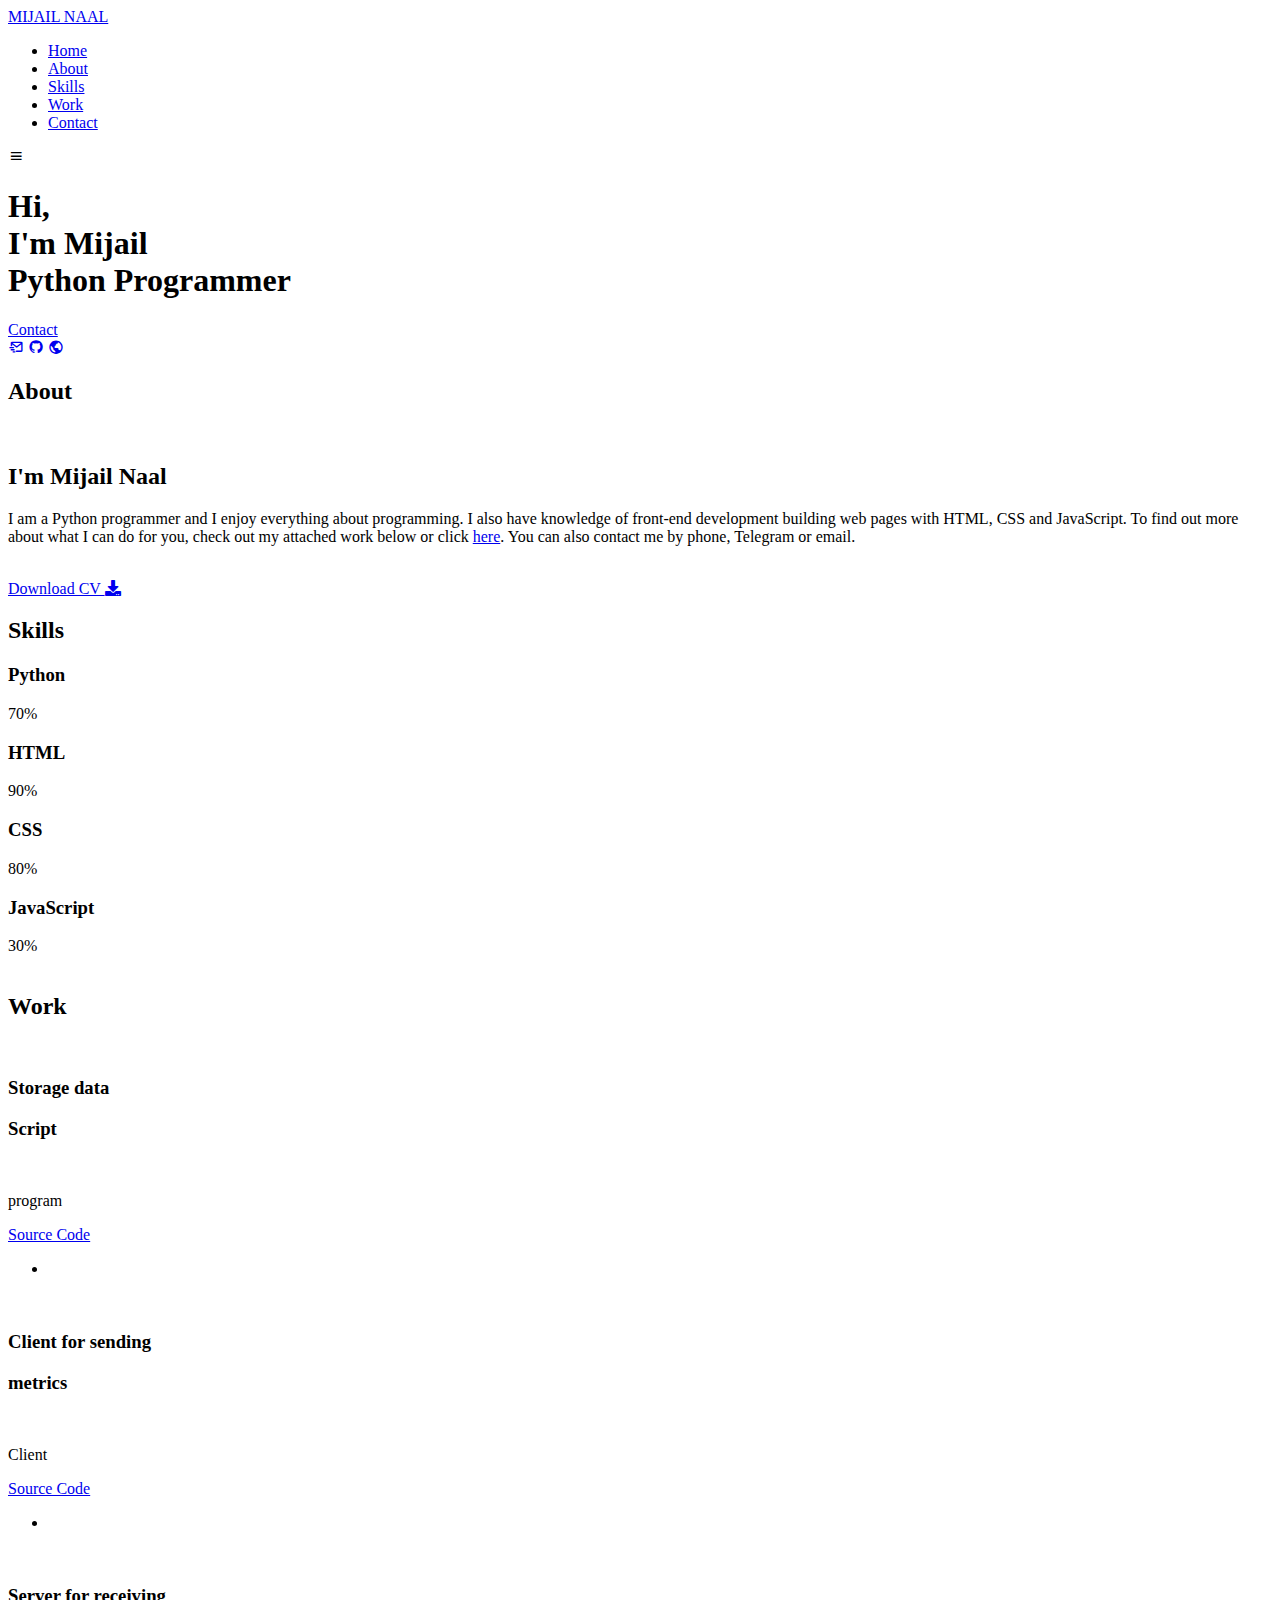
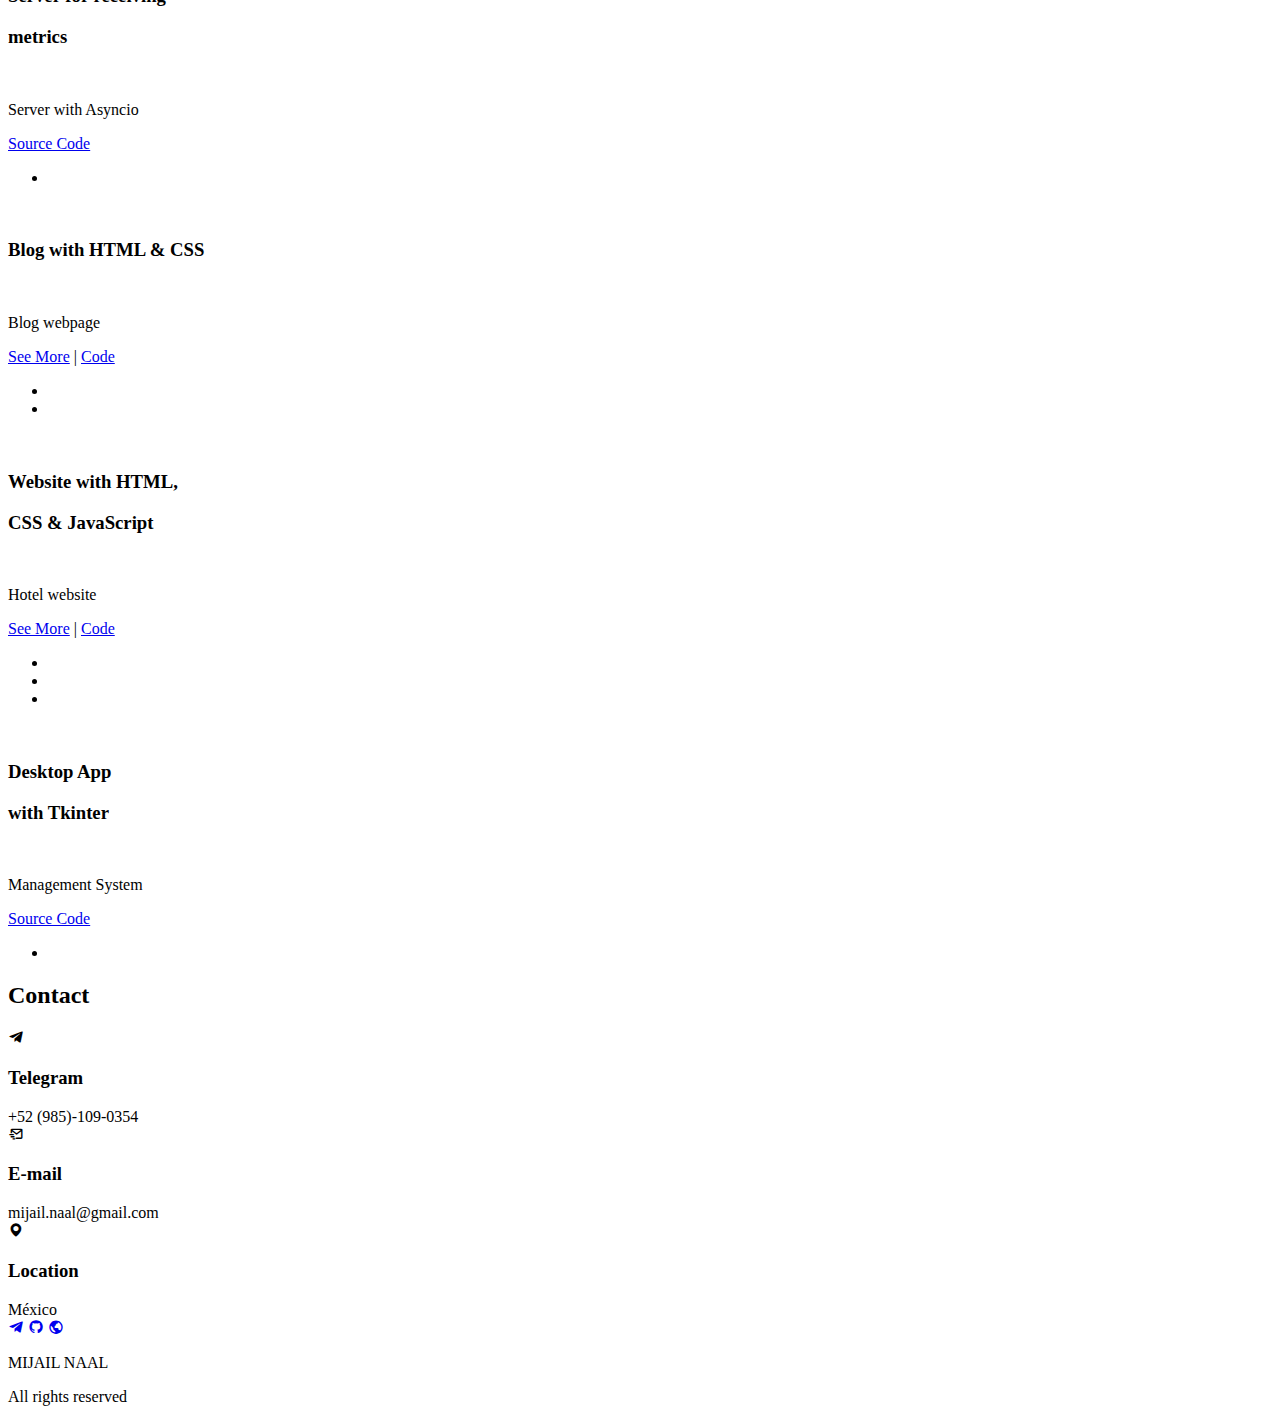
==== index.html @ da29bbe8 "Add files via upload" ====
<!DOCTYPE html>
<html lang="en">

<head>
    <meta charset="UTF-8">
    <meta http-equiv="X-UA-Compatible" content="IE=edge">
    <meta name="viewport" content="width=device-width, initial-scale=1.0">

    <link rel="stylesheet" href="assets/css/styles.css">

    <!-- =====BOX ICONS===== -->
    <link href='https://cdn.jsdelivr.net/npm/boxicons@2.0.5/css/boxicons.min.css' rel='stylesheet'>
    <link rel="stylesheet" href="https://cdnjs.cloudflare.com/ajax/libs/font-awesome/5.15.4/css/all.min.css">

    <title>Portfolio MIJAIL NAAL</title>
</head>

<body>
    <!--===== HEADER =====-->
    <header class="l-header">
        <nav class="nav bd-grid">
            <div>
                <a href="#" class="nav__logo">MIJAIL NAAL</a>
            </div>
            <div class="nav__menu" id="nav-menu">
                <ul class="nav__list">
                    <li class="nav__item"><a href="#home" class="nav__link active-link">Home</a></li>
                    <li class="nav__item"><a href="#about" class="nav__link">About</a></li>
                    <li class="nav__item"><a href="#skills" class="nav__link">Skills</a></li>
                    <li class="nav__item"><a href="#work" class="nav__link">Work</a></li>
                    <li class="nav__item"><a href="#contact" class="nav__link">Contact</a></li>
                </ul>
            </div>
            <div class="nav__toggle" id="nav-toggle">
                <i class='bx bx-menu'></i>
            </div>
        </nav>
    </header>

    <main class="l-main">
        <!--===== HOME =====-->
        <div class="home__background">
            <section class="home bd-grid" id="home">
                <div class="home__data">
                    <h1 class="home__title">Hi,<br>I'm <span class="home__title-color">Mijail</span><br> Python
                        Programmer
                    </h1>
                    <a href="#contact" class="button button__transition">Contact</a>
                </div>
                <div class="home__social">
                    <a href="#contact" class="home__social-icon"><i class='bx bx-mail-send'></i></a>
                    <a href="https://github.com/MIJAIL-NAAL" target="_blank" class="home__social-icon"><i
                            class='bx bxl-github'></i></a>
                    <a href="es.html" class="home__social-icon" title="Español"><i class="bx bx-world"></i></a>
                </div>
            </section>
        </div>

        <!--===== ABOUT =====-->
        <section class="about section " id="about">
            <h2 class="section-title">About</h2>
            <div class="about__container bd-grid">
                <div class="about__img">
                    <img src="assets/img/about.jpg" alt="">
                </div>
                <div>
                    <h2 class="about__subtitle">I'm Mijail Naal</h2>
                    <p class="about__text">I am a Python programmer and I enjoy everything about programming. I also have
                        knowledge of front-end development building web pages with HTML, CSS and JavaScript. To find out
                        more about what I can do for you, check out my attached work below or click <a href="#work">here</a>. 
                        You can also contact me by phone, Telegram or email.
                    </p>
                    <br>
                    <div>
                        <a download="" href="assets/cv/cv-eng.pdf" target="_blank" class="button">
                            Download CV <i class="fas fa-download button__icon"></i>
                        </a>
                    </div>
                </div>
            </div>
        </section>

        <!--===== SKILLS =====-->
        <section class="skills section" id="skills">
            <h2 class="section-title">Skills</h2>
            <div class="skills__container bd-grid">
                <div>
                    <div class="skills__data">
                        <div class="skills__names">
                            <h3 class="skills__name">Python</h3>
                            <span class="skills__number">70%</span>
                        </div>
                        <div class="skills__bar">
                            <span class="skills__percentage skills__python"></span>
                        </div>
                    </div>
                    <div class="skills__data">
                        <div class="skills__names">
                            <h3 class="skills__name">HTML</h3>
                            <span class="skills__number">90%</span>
                        </div>
                        <div class="skills__bar">
                            <span class="skills__percentage skills__html"></span>
                        </div>
                    </div>
                    <div class="skills__data">
                        <div class="skills__names">
                            <h3 class="skills__name">CSS</h3>
                            <span class="skills__number">80%</span>
                        </div>
                        <div class="skills__bar">
                            <span class="skills__percentage skills__css"></span>
                        </div>
                    </div>
                    <div class="skills__data">
                        <div class="skills__names">
                            <h3 class="skills__name">JavaScript</h3>
                            <span class="skills__number">30%</span>
                        </div>
                        <div class="skills__bar">
                            <span class="skills__percentage skills__js"></span>
                        </div>
                    </div>
                </div>
                <div>
                    <img src="assets/img/skills.jpg" alt="" class="skills__img">
                </div>
            </div>
        </section>

        <!--===== WORK =====-->
        <section class="work section" id="work">
            <h2 class="section-title">Work</h2>
            <div class="work__container bd-grid">
                <div>
                    <div class="work__img">
                        <img src="assets/img/work-0.jpg" alt="">
                        <div class="content">
                            <h3>Storage data</h3>
                            <h3>Script</h3>
                            <br>
                            <p>program</p>
                            <a href="https://github.com/MIJAIL-NAAL/storage" target="_blank" class="btn">Source Code</a>
                        </div>
                    </div>
                    <div class="tech-container">
                        <ul class="tech-ul">
                            <li class="tech-li"><img src="assets/img/logos/python.svg" alt=""></li>
                        </ul>
                    </div>
                </div>
                <div>
                    <div class="work__img">
                        <img src="assets/img/work-1.jpg" alt="">
                        <div class="content">
                            <h3>Client for sending</h3>
                            <h3>metrics</h3>
                            <br>
                            <p>Client</p>
                            <a href="https://github.com/MIJAIL-NAAL/client" target="_blank" class="btn">Source Code</a>
                        </div>
                    </div>
                    <div class="tech-container">
                        <ul class="tech-ul">
                            <li class="tech-li"><img src="assets/img/logos/python.svg" alt=""></li>
                        </ul>
                    </div>
                </div>
                <div>
                    <div class="work__img">
                        <img src="assets/img/work-2.jpg" alt="">
                        <div class="content">
                            <h3>Server for receiving</h3>
                            <h3>metrics</h3>
                            <br>
                            <p>Server with Asyncio</p>
                            <a href="https://github.com/MIJAIL-NAAL/server" target="_blank" class="btn">Source
                                Code</a>
                        </div>
                    </div>
                    <div class="tech-container">
                        <ul class="tech-ul">
                            <li class="tech-li"><img src="assets/img/logos/python.svg" alt=""></li>
                        </ul>
                    </div>
                </div>

                <!---->

                <div>
                    <div class="work__img">
                        <img src="assets/img/work-3.jpg" alt="">
                        <div class="content">
                            <h3>Blog with HTML & CSS</h3>
                            <br>
                            <p>Blog webpage</p>
                            <a href="https://mijail-naal.github.io/blog/index.html" target="_blank" class="btn">See
                                More</a> |
                            <a href="https://github.com/MIJAIL-NAAL/blog" target="_blank" class="btn">Code</a>
                        </div>
                    </div>
                    <div class="tech-container">
                        <ul class="tech-ul">
                            <li class="tech-li"><img src="assets/img/logos/html5.svg" alt=""></li>
                            <li class="tech-li"><img src="assets/img/logos/css3.svg" alt=""></li>
                        </ul>
                    </div>
                </div>
                <div>
                    <div class="work__img">
                        <img src="assets/img/work-4.jpg" alt="">
                        <div class="content">
                            <h3>Website with HTML,</h3>
                            <h3>CSS & JavaScript</h3>
                            <br>
                            <p>Hotel website</p>
                            <a href="https://mijail-naal.github.io/lorem/index.html" target="_blank" class="btn">See
                                More</a> |
                            <a href="https://github.com/MIJAIL-NAAL/lorem" target="_blank" class="btn">Code</a>
                        </div>
                    </div>
                    <div class="tech-container">
                        <ul class="tech-ul">
                            <li class="tech-li"><img src="assets/img/logos/html5.svg" alt=""></li>
                            <li class="tech-li"><img src="assets/img/logos/css3.svg" alt=""></li>
                            <li class="tech-li"><img src="assets/img/logos/javascript.svg" alt=""></li>
                        </ul>
                    </div>
                </div>
                <div>
                    <div class="work__img">
                        <img src="assets/img/work-5.jpg" alt="">
                        <div class="content">
                            <h3>Desktop App</h3>
                            <h3>with Tkinter</h3>
                            <br>
                            <p>Management System</p>
                            <a href="https://github.com/MIJAIL-NAAL/desktop_app" target="_blank" class="btn">Source
                                Code</a>
                        </div>
                    </div>
                    <div class="tech-container">
                        <ul class="tech-ul">
                            <li class="tech-li"><img src="assets/img/logos/python.svg" alt=""></li>
                        </ul>
                    </div>
                </div>
            </div>
        </section>

        <!--================= CONTACT ME ==================-->
        <section class="contact section contact__section" id="contact">
            <h2 class="section-title">Contact</h2>
            <div class="contact__container container bd-grid">
                <div class="contact__information">
                    <i class="bx bxl-telegram contact__icon"></i>
                    <div>
                        <h3 class="contact__title">Telegram</h3>
                        <span class="contact__subtitle">+52 (985)-109-0354</span>
                    </div>
                </div>
                <div class="contact__information">
                    <i class="bx bx-mail-send contact__icon"></i>
                    <div>
                        <h3 class="contact__title">E-mail</h3>
                        <span class="contact__subtitle">mijail.naal@gmail.com</span>
                    </div>
                </div>
                <div class="contact__information">
                    <i class="bx bxs-map contact__icon"></i>
                    <div>
                        <h3 class="contact__title">Location</h3>
                        <span class="contact__subtitle">México</span>
                    </div>
                </div>
            </div>
        </section>
    </main>

    <!--===== FOOTER =====-->
    <footer class="footer">
        <div class="footer__social">
            <a href="#contact" class="footer__icon"><i class='bx bxl-telegram'></i></a>
            <a href="https://github.com/MIJAIL-NAAL" target="_blank" class="footer__icon"><i
                    class='bx bxl-github'></i></a>
            <a href="es.html" class="footer__icon" title="Translate"><i class="bx bx-world"></i></a>
        </div>
        <p class="footer__title">MIJAIL NAAL</p>
        <span></span>
        <p class="footer__rights">All rights reserved</p>
    </footer>

    <!--===== SCROLL REVEAL =====-->
    <script src="https://unpkg.com/scrollreveal"></script>

    <!--===== MAIN JS =====-->
    <script src="assets/js/main.js"></script>
</body>

</html>
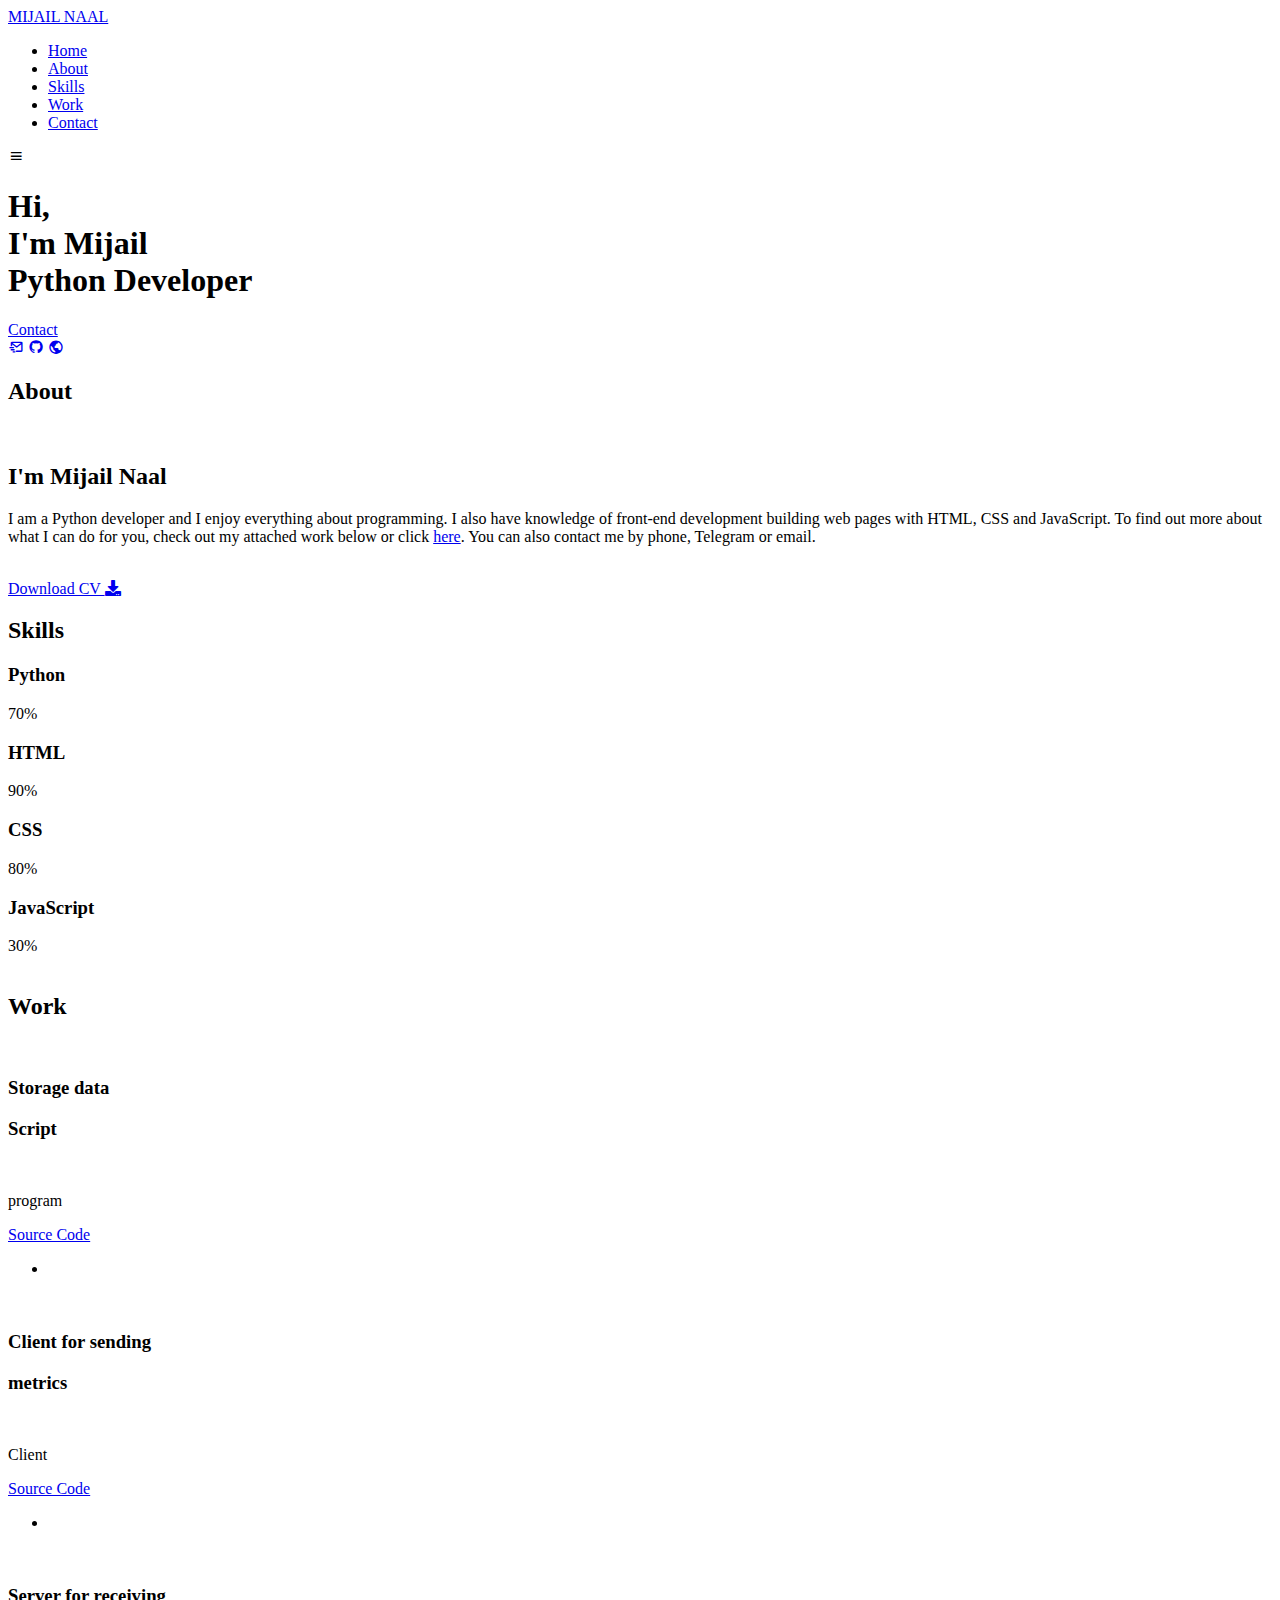
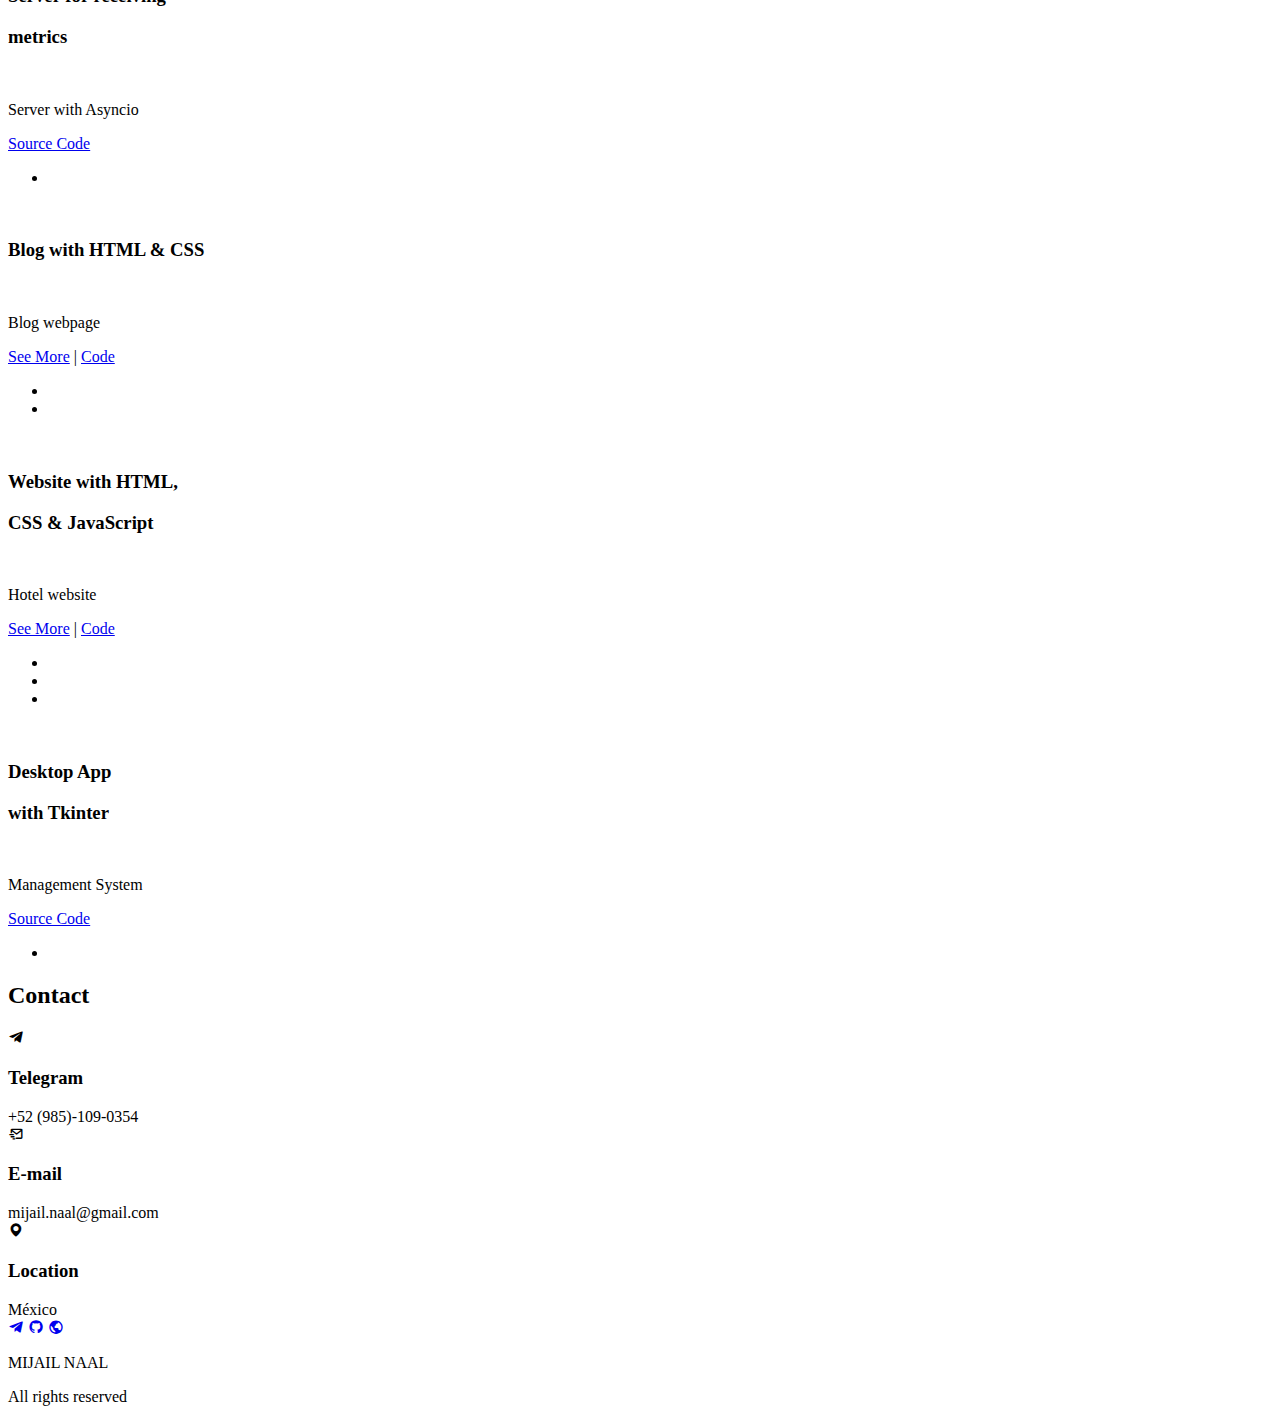
==== commit 1ff07555: "Update index.html" ====
--- a/index.html
+++ b/index.html
@@ -43,7 +43,7 @@
             <section class="home bd-grid" id="home">
                 <div class="home__data">
                     <h1 class="home__title">Hi,<br>I'm <span class="home__title-color">Mijail</span><br> Python
-                        Programmer
+                        Developer
                     </h1>
                     <a href="#contact" class="button button__transition">Contact</a>
                 </div>
@@ -65,7 +65,7 @@
                 </div>
                 <div>
                     <h2 class="about__subtitle">I'm Mijail Naal</h2>
-                    <p class="about__text">I am a Python programmer and I enjoy everything about programming. I also have
+                    <p class="about__text">I am a Python developer and I enjoy everything about programming. I also have
                         knowledge of front-end development building web pages with HTML, CSS and JavaScript. To find out
                         more about what I can do for you, check out my attached work below or click <a href="#work">here</a>. 
                         You can also contact me by phone, Telegram or email.
@@ -297,4 +297,4 @@
     <script src="assets/js/main.js"></script>
 </body>
 
-</html>+</html>
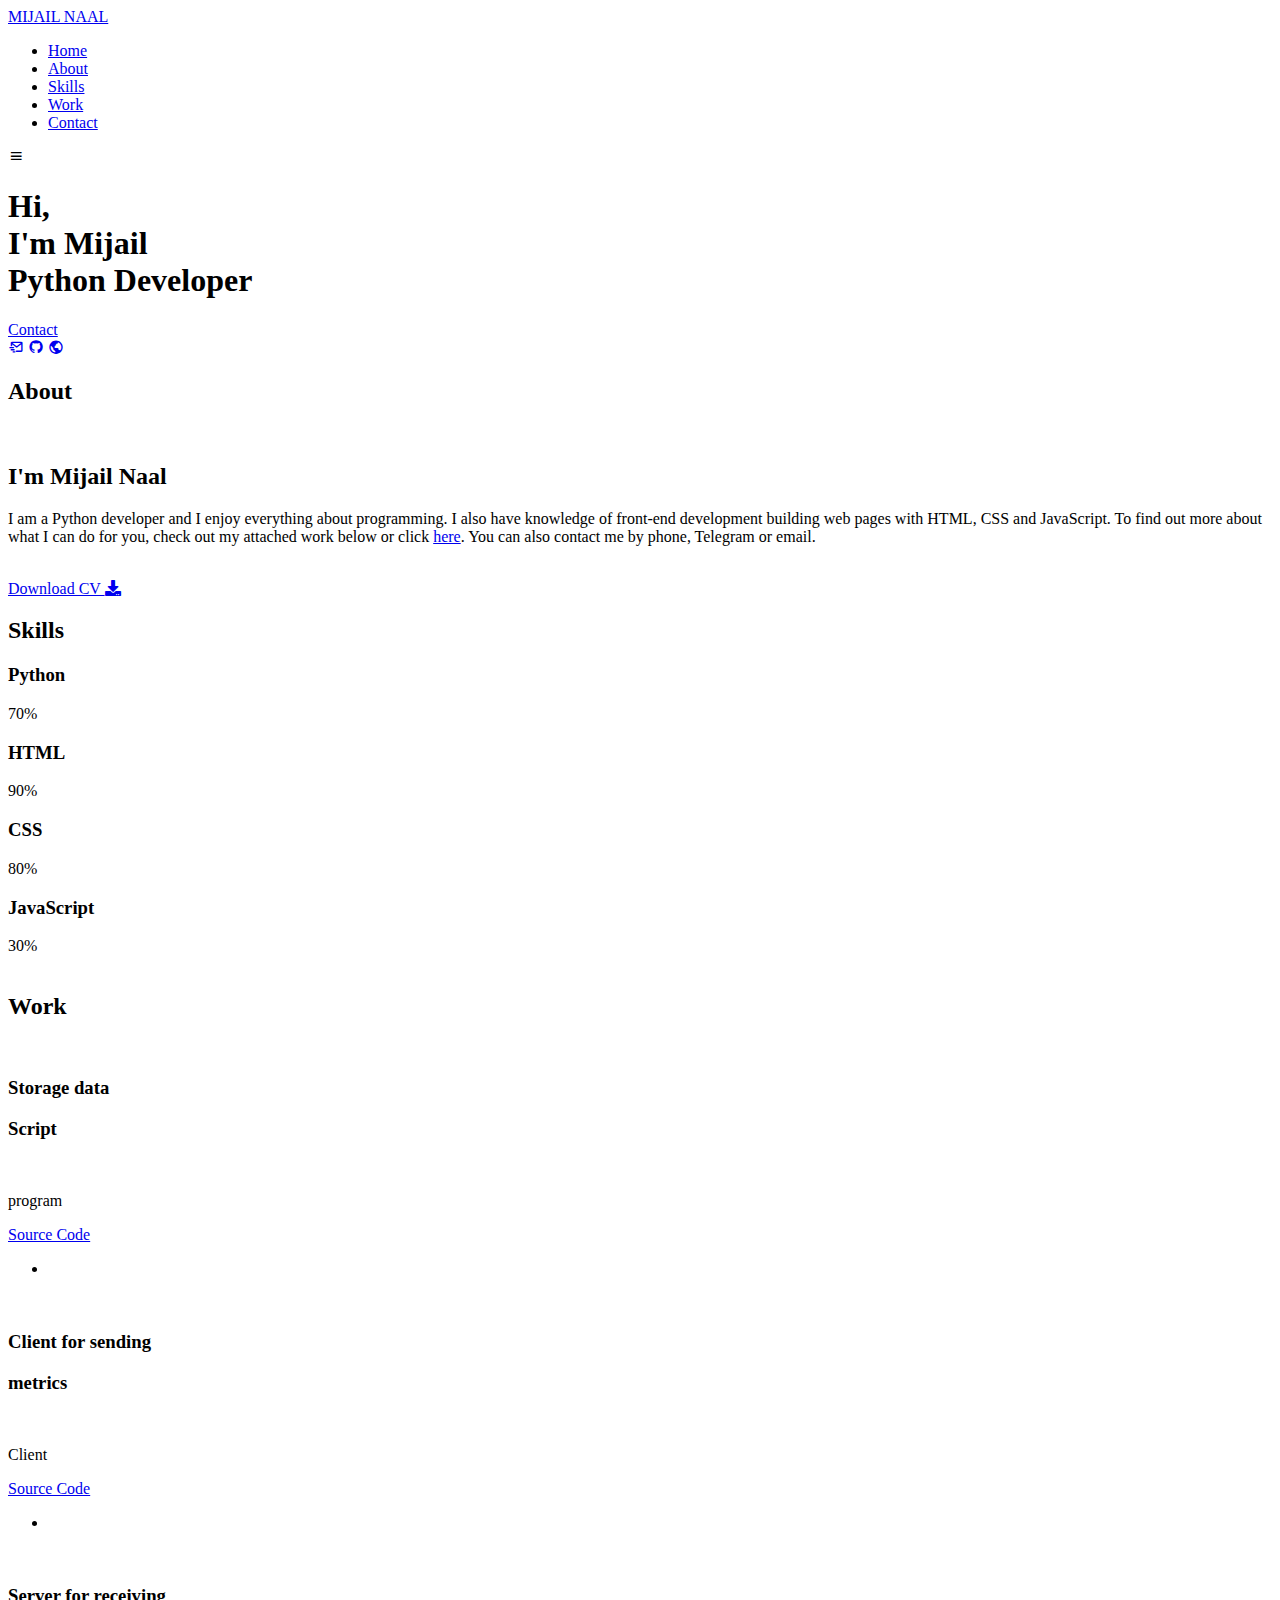
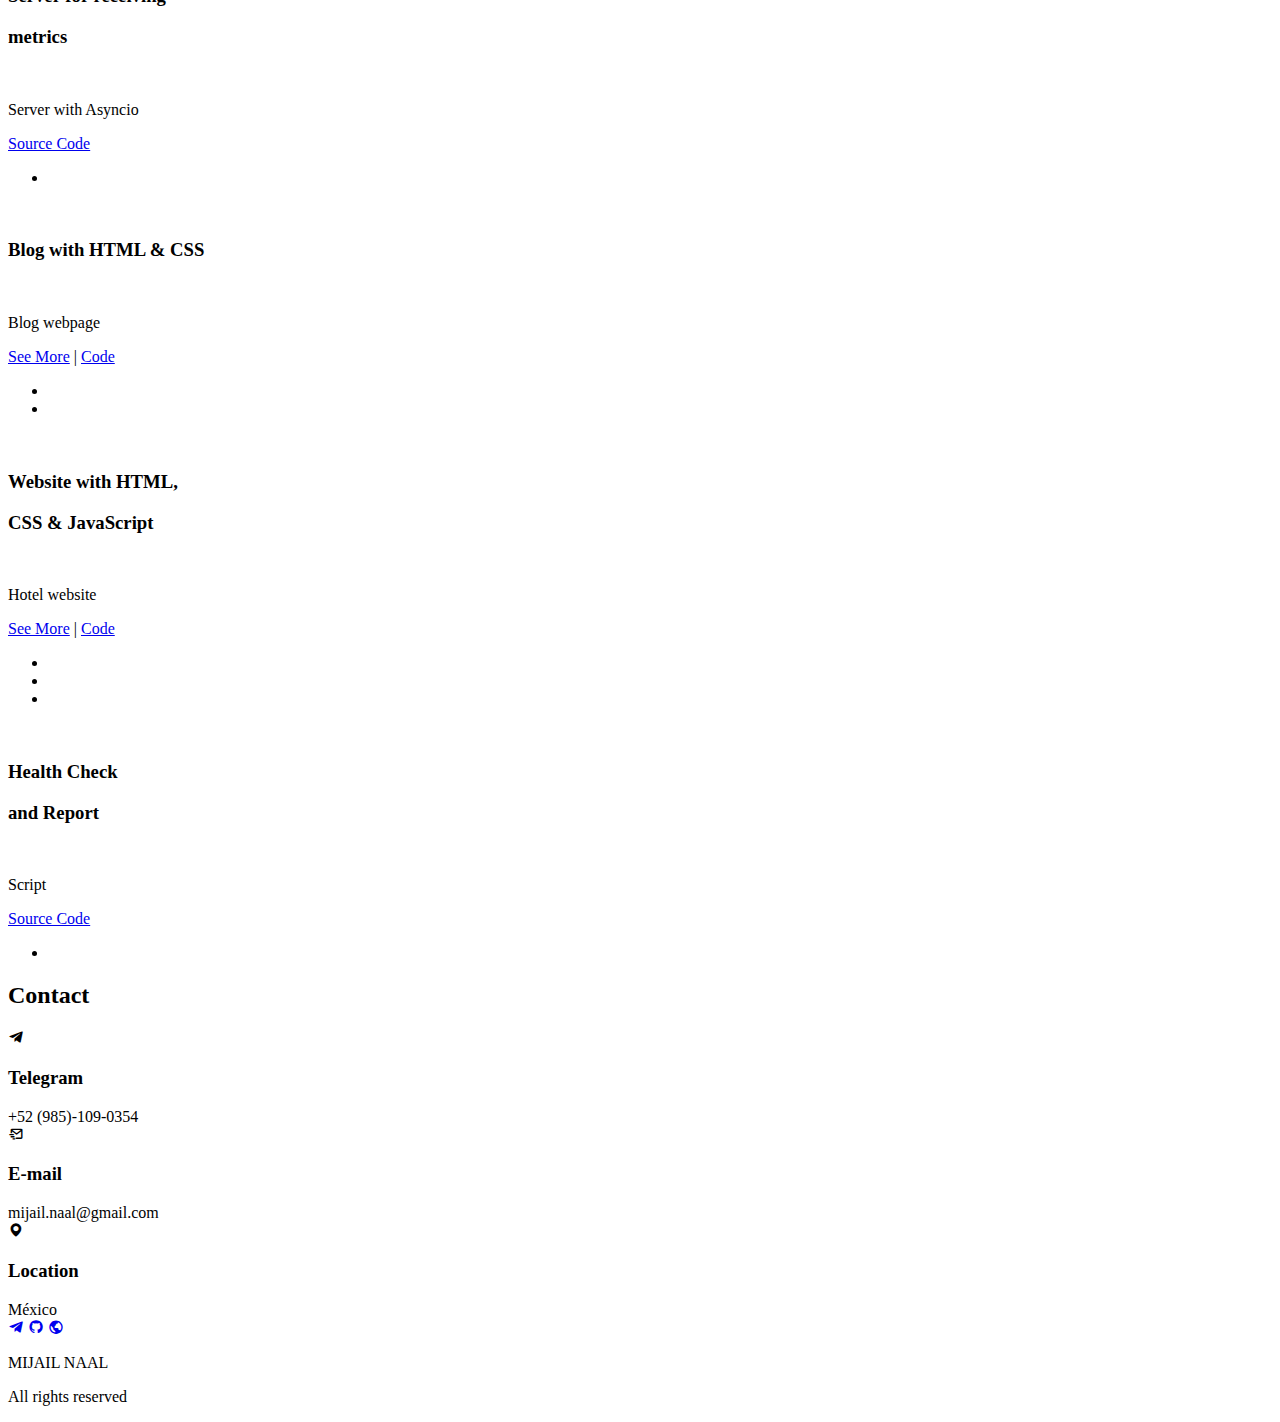
==== commit cf77a008: "Update index.html" ====
--- a/index.html
+++ b/index.html
@@ -231,11 +231,11 @@
                     <div class="work__img">
                         <img src="assets/img/work-5.jpg" alt="">
                         <div class="content">
-                            <h3>Desktop App</h3>
-                            <h3>with Tkinter</h3>
-                            <br>
-                            <p>Management System</p>
-                            <a href="https://github.com/MIJAIL-NAAL/desktop_app" target="_blank" class="btn">Source
+                            <h3>Health Check</h3>
+                            <h3>and Report</h3>
+                            <br>
+                            <p>Script</p>
+                            <a href="https://github.com/MIJAIL-NAAL/health" target="_blank" class="btn">Source
                                 Code</a>
                         </div>
                     </div>
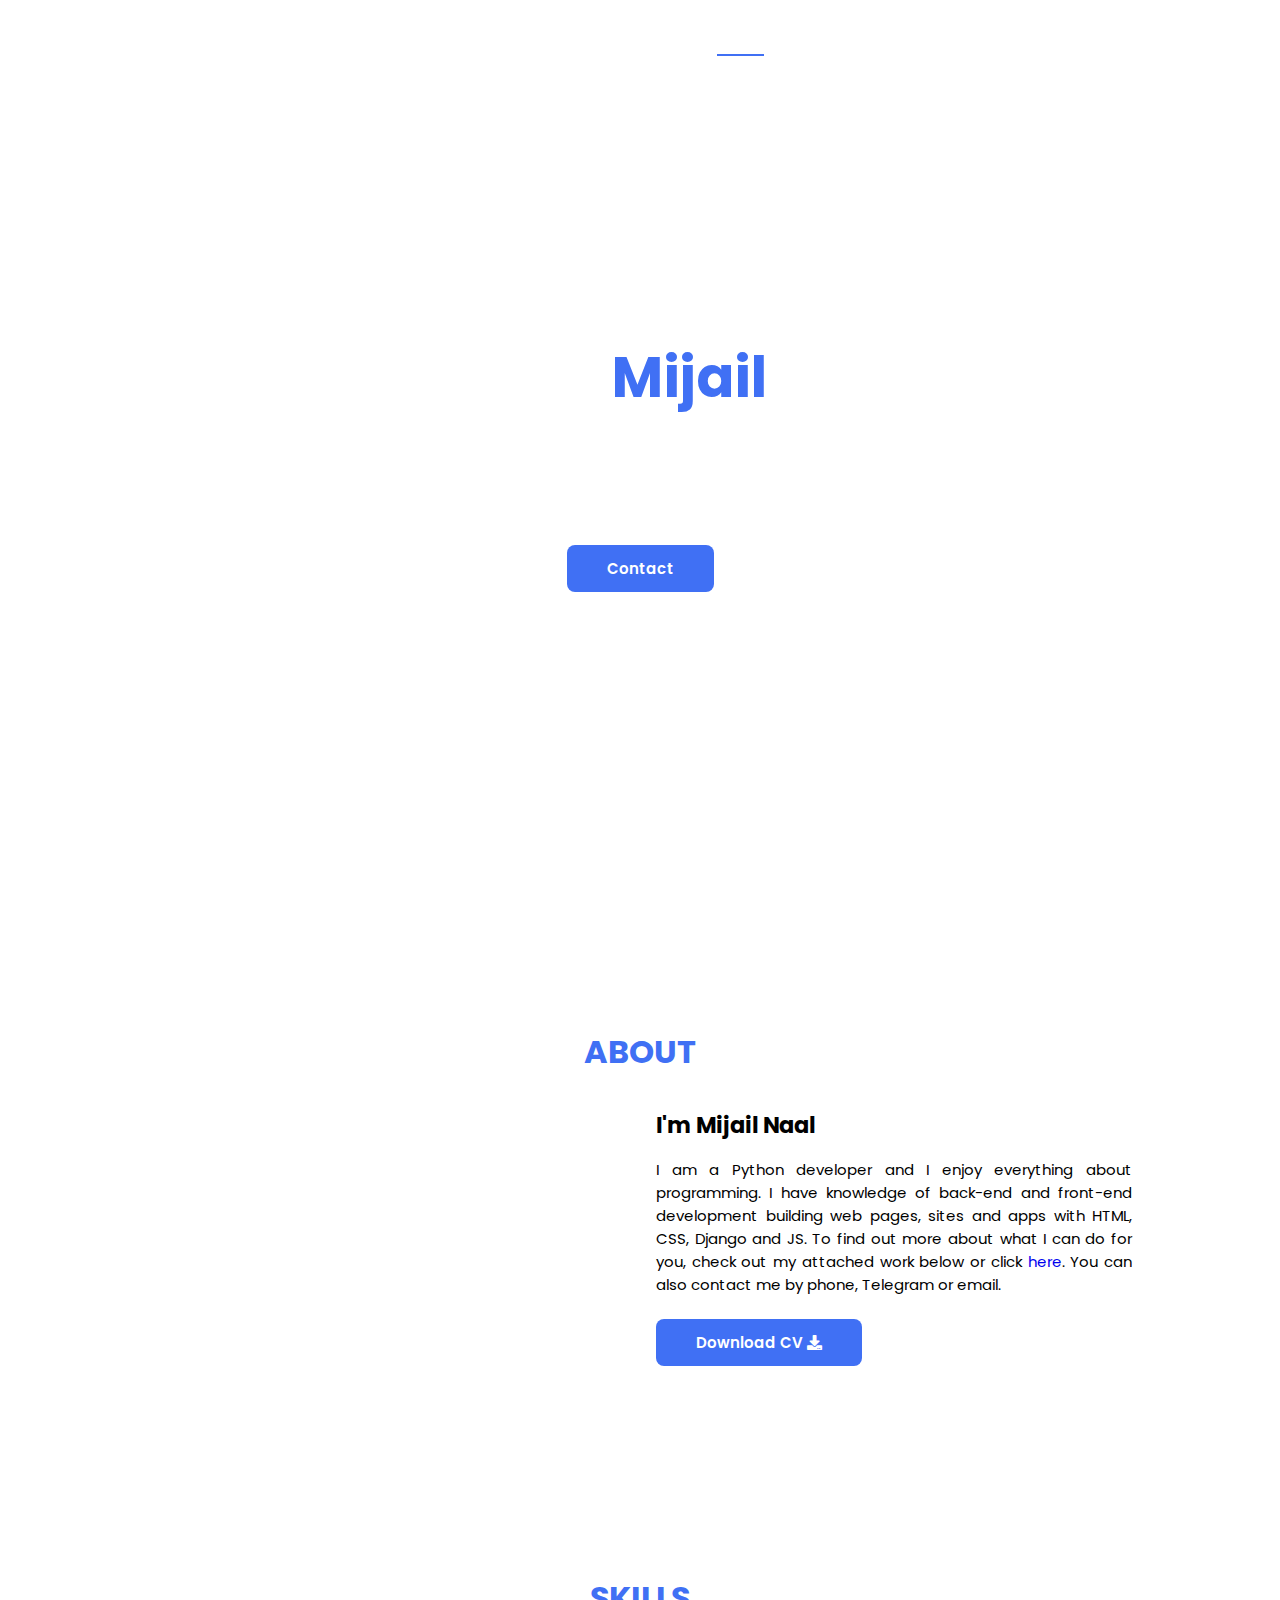
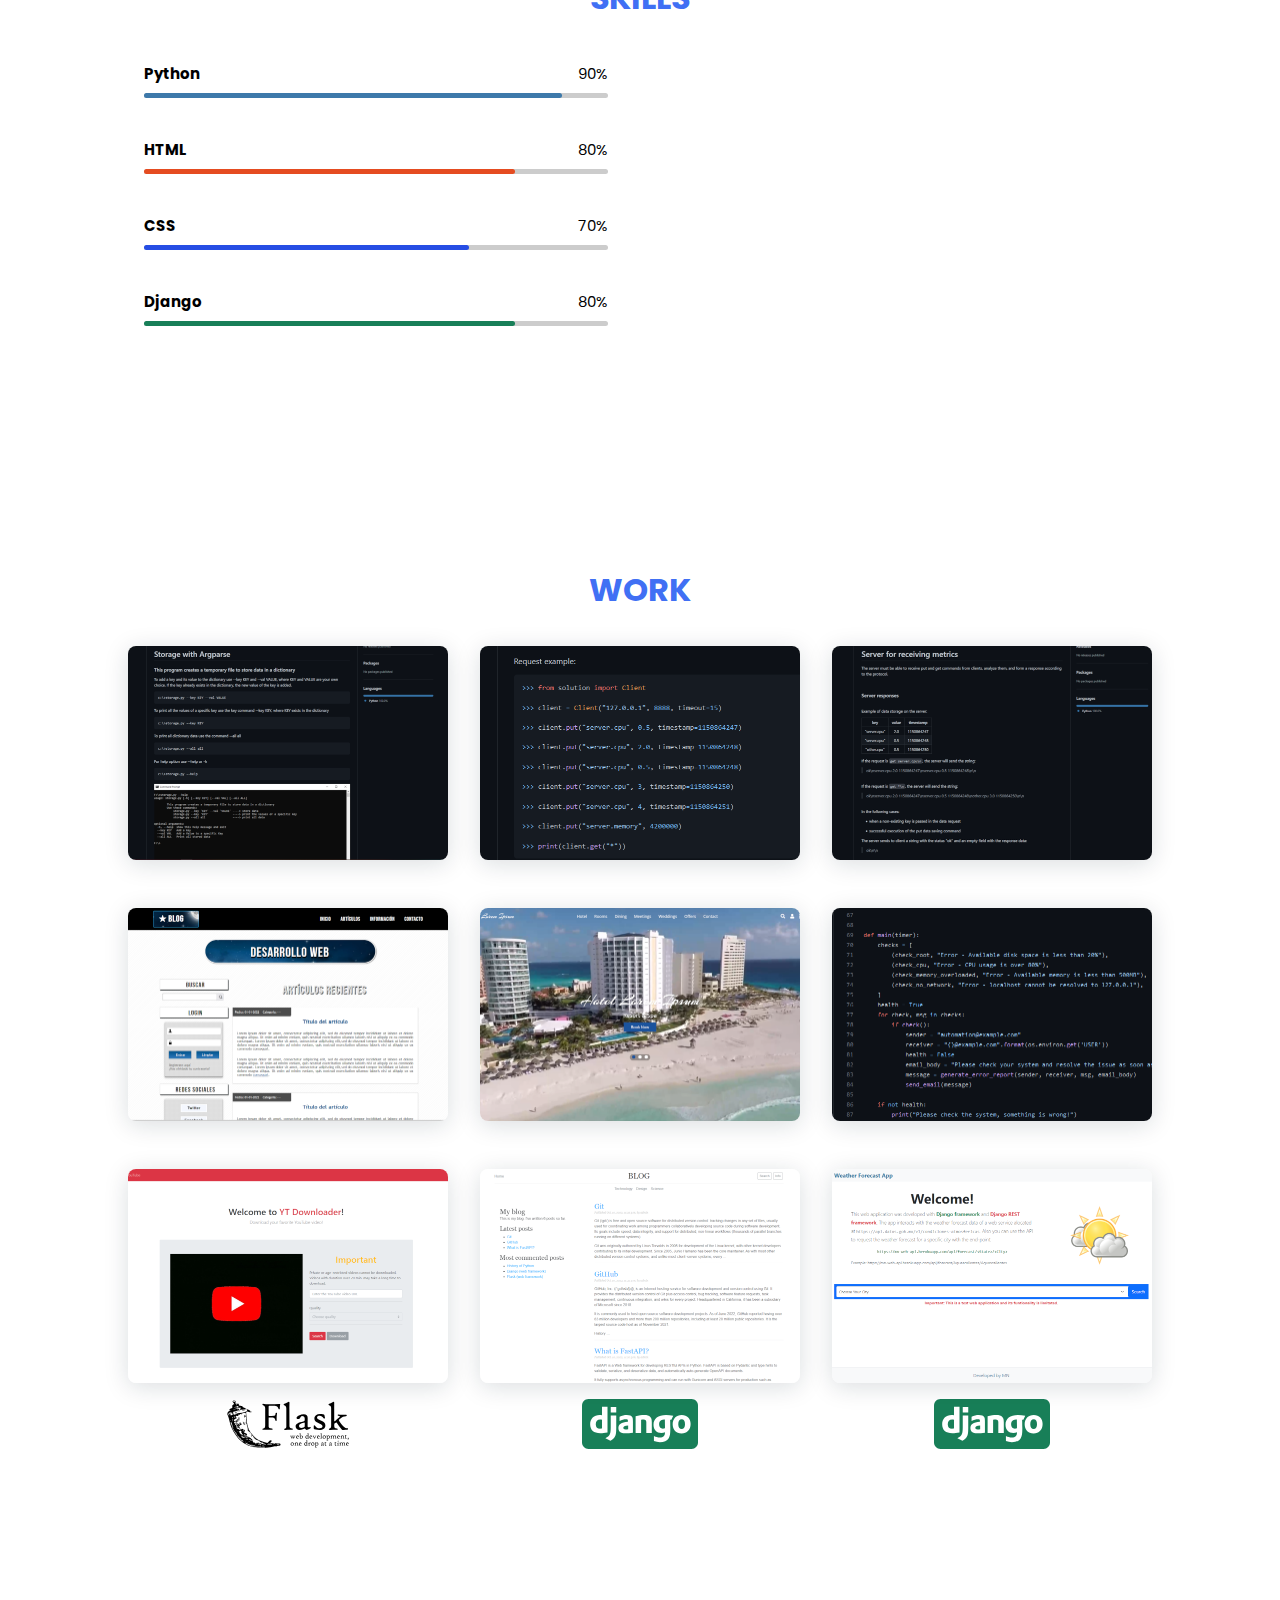
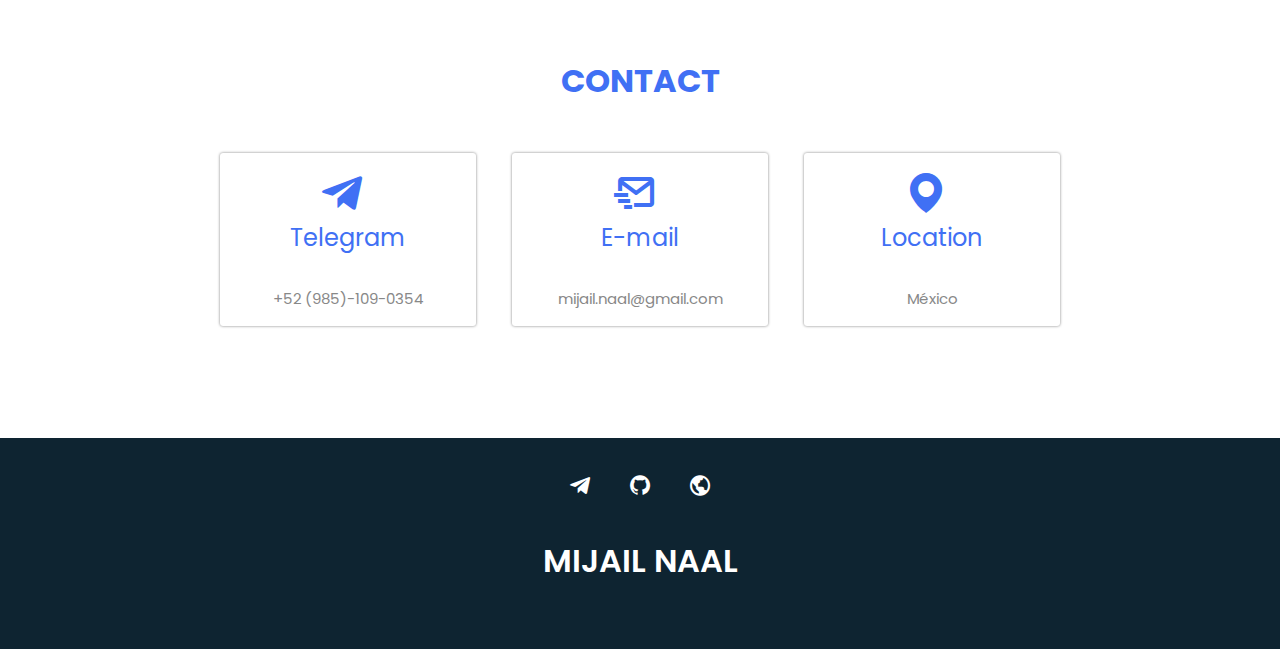
==== commit 7d5b4d4b: "update me" ====
--- a/index.html
+++ b/index.html
@@ -65,8 +65,8 @@
                 </div>
                 <div>
                     <h2 class="about__subtitle">I'm Mijail Naal</h2>
-                    <p class="about__text">I am a Python developer and I enjoy everything about programming. I also have
-                        knowledge of front-end development building web pages with HTML, CSS and JavaScript. To find out
+                    <p class="about__text">I am a Python developer and I enjoy everything about programming. I have
+                        knowledge of back-end and front-end development building web pages, sites and apps with HTML, CSS, Django and JS. To find out
                         more about what I can do for you, check out my attached work below or click <a href="#work">here</a>. 
                         You can also contact me by phone, Telegram or email.
                     </p>
@@ -88,7 +88,7 @@
                     <div class="skills__data">
                         <div class="skills__names">
                             <h3 class="skills__name">Python</h3>
-                            <span class="skills__number">70%</span>
+                            <span class="skills__number">90%</span>
                         </div>
                         <div class="skills__bar">
                             <span class="skills__percentage skills__python"></span>
@@ -97,7 +97,7 @@
                     <div class="skills__data">
                         <div class="skills__names">
                             <h3 class="skills__name">HTML</h3>
-                            <span class="skills__number">90%</span>
+                            <span class="skills__number">80%</span>
                         </div>
                         <div class="skills__bar">
                             <span class="skills__percentage skills__html"></span>
@@ -106,7 +106,7 @@
                     <div class="skills__data">
                         <div class="skills__names">
                             <h3 class="skills__name">CSS</h3>
-                            <span class="skills__number">80%</span>
+                            <span class="skills__number">70%</span>
                         </div>
                         <div class="skills__bar">
                             <span class="skills__percentage skills__css"></span>
@@ -114,11 +114,11 @@
                     </div>
                     <div class="skills__data">
                         <div class="skills__names">
-                            <h3 class="skills__name">JavaScript</h3>
-                            <span class="skills__number">30%</span>
+                            <h3 class="skills__name">Django</h3>
+                            <span class="skills__number">80%</span>
                         </div>
                         <div class="skills__bar">
-                            <span class="skills__percentage skills__js"></span>
+                            <span class="skills__percentage skills__dj"></span>
                         </div>
                     </div>
                 </div>
@@ -134,12 +134,12 @@
             <div class="work__container bd-grid">
                 <div>
                     <div class="work__img">
-                        <img src="assets/img/work-0.jpg" alt="">
+                        <img src="assets/img/work/storage.png" alt="">
                         <div class="content">
                             <h3>Storage data</h3>
-                            <h3>Script</h3>
-                            <br>
-                            <p>program</p>
+                            <h3>Argparse</h3>
+                            <br>
+                            <p>Program</p>
                             <a href="https://github.com/MIJAIL-NAAL/storage" target="_blank" class="btn">Source Code</a>
                         </div>
                     </div>
@@ -151,7 +151,7 @@
                 </div>
                 <div>
                     <div class="work__img">
-                        <img src="assets/img/work-1.jpg" alt="">
+                        <img src="assets/img/work/client.png" alt="">
                         <div class="content">
                             <h3>Client for sending</h3>
                             <h3>metrics</h3>
@@ -168,14 +168,13 @@
                 </div>
                 <div>
                     <div class="work__img">
-                        <img src="assets/img/work-2.jpg" alt="">
+                        <img src="assets/img/work/server.png" alt="">
                         <div class="content">
                             <h3>Server for receiving</h3>
                             <h3>metrics</h3>
                             <br>
                             <p>Server with Asyncio</p>
-                            <a href="https://github.com/MIJAIL-NAAL/server" target="_blank" class="btn">Source
-                                Code</a>
+                            <a href="https://github.com/MIJAIL-NAAL/server" target="_blank" class="btn">Source Code</a>
                         </div>
                     </div>
                     <div class="tech-container">
@@ -189,13 +188,12 @@
 
                 <div>
                     <div class="work__img">
-                        <img src="assets/img/work-3.jpg" alt="">
+                        <img src="assets/img/work/blog-css.png" alt="">
                         <div class="content">
                             <h3>Blog with HTML & CSS</h3>
                             <br>
-                            <p>Blog webpage</p>
-                            <a href="https://mijail-naal.github.io/blog/index.html" target="_blank" class="btn">See
-                                More</a> |
+                            <p>Web page</p>
+                            <a href="https://mijail-naal.github.io/blog/index.html" target="_blank" class="btn">See More</a> |
                             <a href="https://github.com/MIJAIL-NAAL/blog" target="_blank" class="btn">Code</a>
                         </div>
                     </div>
@@ -208,14 +206,13 @@
                 </div>
                 <div>
                     <div class="work__img">
-                        <img src="assets/img/work-4.jpg" alt="">
+                        <img src="assets/img/work/hotel.png" alt="">
                         <div class="content">
                             <h3>Website with HTML,</h3>
                             <h3>CSS & JavaScript</h3>
                             <br>
-                            <p>Hotel website</p>
-                            <a href="https://mijail-naal.github.io/lorem/index.html" target="_blank" class="btn">See
-                                More</a> |
+                            <p>Web site</p>
+                            <a href="https://mijail-naal.github.io/lorem/index.html" target="_blank" class="btn">See More</a> |
                             <a href="https://github.com/MIJAIL-NAAL/lorem" target="_blank" class="btn">Code</a>
                         </div>
                     </div>
@@ -229,19 +226,69 @@
                 </div>
                 <div>
                     <div class="work__img">
-                        <img src="assets/img/work-5.jpg" alt="">
+                        <img src="assets/img/work/health.png" alt="">
                         <div class="content">
                             <h3>Health Check</h3>
                             <h3>and Report</h3>
                             <br>
                             <p>Script</p>
-                            <a href="https://github.com/MIJAIL-NAAL/health" target="_blank" class="btn">Source
-                                Code</a>
+                            <a href="https://github.com/MIJAIL-NAAL/health" target="_blank" class="btn">Source Code</a>
                         </div>
                     </div>
                     <div class="tech-container">
                         <ul class="tech-ul">
                             <li class="tech-li"><img src="assets/img/logos/python.svg" alt=""></li>
+                        </ul>
+                    </div>
+                </div>
+                <div>
+                    <div class="work__img">
+                        <img src="assets/img/work/ytd.png" alt="">
+                        <div class="content">
+                            <h3>Video</h3>
+                            <h3>Downloader</h3>
+                            <br>
+                            <p>Web app</p>
+                            <a href="https://mn-apps.herokuapp.com/" target="_blank" class="btn">See more</a>
+                        </div>
+                    </div>
+                    <div class="tech-container">
+                        <ul class="tech-ul">
+                            <li class="tech-li-2"><img src="assets/img/logos/flask.svg" alt=""></li>
+                        </ul>
+                    </div>
+                </div>
+                <div>
+                    <div class="work__img">
+                        <img src="assets/img/work/blog.png" alt="">
+                        <div class="content">
+                            <h3>Blog with</h3>
+                            <h3>Django</h3>
+                            <br>
+                            <p>Web app</p>
+                            <a href="https://mn-blogapp.herokuapp.com/" target="_blank" class="btn">See more</a>
+                        </div>
+                    </div>
+                    <div class="tech-container">
+                        <ul class="tech-ul">
+                            <li class="tech-li-2"><img src="assets/img/logos/django.svg" alt=""></li>
+                        </ul>
+                    </div>
+                </div>
+                <div>
+                    <div class="work__img">
+                        <img src="assets/img/work/rest-api.png" alt="">
+                        <div class="content">
+                            <h3>Weather Forecast app</h3>
+                            <h3>with Django</h3>
+                            <br>
+                            <p>App REST-API</p>
+                            <a href="https://mn-web-api.herokuapp.com/" target="_blank" class="btn">See more</a>
+                        </div>
+                    </div>
+                    <div class="tech-container">
+                        <ul class="tech-ul">
+                            <li class="tech-li-2"><img src="assets/img/logos/django.svg" alt=""></li>
                         </ul>
                     </div>
                 </div>
@@ -287,7 +334,7 @@
         </div>
         <p class="footer__title">MIJAIL NAAL</p>
         <span></span>
-        <p class="footer__rights">All rights reserved</p>
+        <p class="footer__rights"></p>
     </footer>
 
     <!--===== SCROLL REVEAL =====-->
--- a/assets/css/styles.css
+++ b/assets/css/styles.css
@@ -0,0 +1,689 @@
+/*===== GOOGLE FONTS =====*/
+@import url("https://fonts.googleapis.com/css2?family=Poppins:wght@400;600;700&display=swap");
+
+/*===== IMPORT FONTS =====*/
+
+/*===== VARIABLES CSS =====*/
+:root{
+  --header-height: 3rem;
+  --font-semi: 600;
+}
+
+/*===== Colores =====*/
+:root{
+  --first-color: #4070F4;
+  --second-color: #0E2431;
+}
+
+/*===== Fuente y tipografia =====*/
+:root{
+  --body-font: 'Poppins', sans-serif;
+  --big-font-size: 2rem;
+  --h2-font-size: 1.25rem;
+  --normal-font-size: 0.938rem;
+}
+
+/*===== Margenes =====*/
+:root{
+  --mb-1: 0.5rem;
+  --mb-2: 1rem;
+  --mb-3: 1.5rem;
+  --mb-4: 2rem;
+  --mb-5: 2.5rem;
+  --mb-6: 3rem;
+}
+
+/*===== z index =====*/
+:root{
+  --z-back: -10;
+  --z-normal: 1;
+  --z-tooltip: 10;
+  --z-fixed: 100;
+}
+
+/*===== BASE =====*/
+*,::before,::after{
+  box-sizing: border-box;
+  padding: 0;
+  margin: 0;
+}
+
+html{
+  scroll-behavior: smooth;
+}
+
+body{
+  font-family: var(--body-font);
+  font-size: var(--normal-font-size);
+}
+
+h1,h2,p{
+  margin: 0;
+}
+
+ul{
+  margin: 0;
+  padding: 0;
+  list-style: none;
+}
+
+a{
+  text-decoration: none;
+}
+
+img{
+  max-width: 100%;
+  height: auto;
+  display: block;
+}
+
+/*===== CLASS CSS ===== */
+.section-title{
+  position: relative;
+  font-size: var(--h2-font-size);
+  color: var(--first-color);
+  margin-top: var(--mb-2);
+  margin-bottom: var(--mb-4);
+  text-align: center;
+  text-transform: uppercase;
+}
+
+.section{
+  padding-top: 3rem;
+  padding-bottom: 3rem;
+}
+
+/*===== LAYOUT =====*/
+.bd-grid{
+  max-width: 1024px;
+  display: grid;
+  grid-template-columns: 100%;
+  grid-column-gap: 2rem;
+  width: calc(100% - 2rem);
+  margin-left: var(--mb-2);
+  margin-right: var(--mb-2);
+}
+
+.l-header{
+  width: 100%;
+  position: fixed;
+  top: 0;
+  left: 0;
+  z-index: var(--z-fixed);
+  background: url("../img/LowPoly.png");
+  background-position: 0 0;
+}
+
+.header-shadow {
+  box-shadow: 0 0 14px 0 rgba(0,0,0,.7);
+}
+
+/*===== NAV =====*/
+.nav{
+  height: var(--header-height);
+  display: flex;
+  justify-content: space-between;
+  align-items: center;
+  font-weight: var(--font-semi);
+}
+
+.nav__menu{
+  position: fixed;
+  top: var(--header-height);
+  right: -100%;
+  padding: 3rem;
+  background-color: rgba(0, 0, 0, .7);
+  transition: .5s;
+}
+
+.nav__item{
+  margin-bottom: var(--mb-4);
+}
+
+.nav__link{
+  position: relative;
+  color: #fff;
+}
+
+.nav__link:hover{
+  position: relative;
+}
+
+.nav__link:hover::after{
+  position: absolute;
+  content: "";
+  width: 100%;
+  height: 0.18rem;
+  left: 0;
+  top: 2rem;
+  background-color: var(--first-color);
+}
+
+.nav__logo {
+  color: #fff;
+}
+
+.nav__toggle{
+  color: var(--first-color);
+  font-size: 1.5rem;
+  cursor: pointer;
+}
+
+.active-link::after {
+  position: absolute;
+  content: "";
+  width: 100%;
+  height: 0.18rem;
+  left: 0;
+  top: 2rem;
+  background-color: var(--first-color);
+}
+
+/*=== Show menu ===*/
+.show{
+  right: 0;
+}
+
+/*===== HOME =====*/
+.home__background {
+  background: url("../img/LowPoly.png");
+}
+
+.home{
+  height: 100vh;
+  row-gap: 1rem;
+}
+
+.home__data{
+  align-self: center;
+  text-align: center;
+}
+
+.home__title{
+  font-size: var(--big-font-size);
+  margin-bottom: var(--mb-5);
+  color: #fff;
+}
+
+.home__title-color{
+  color: var(--first-color);
+}
+
+.home__social{
+  display: flex;
+  flex-direction: column;
+  margin: 0 auto;
+}
+
+.home__social-icon{
+  width: max-content;
+  margin-bottom: var(--mb-2);
+  font-size: 1.5rem;
+  color: #fff;
+}
+
+.home__social span{
+  font-size: .5rem;
+}
+
+.home__social-icon:hover{
+  color: var(--first-color);
+}
+
+/*BUTTONS*/
+.button{
+  display: inline-block;
+  background-color: var(--first-color);
+  color: #fff;
+  padding: .75rem 2.5rem;
+  font-weight: var(--font-semi);
+  border-radius: .5rem;
+  transition: all .5s;
+}
+
+.button:hover{
+  background: #5381ff;
+  box-shadow: 2px 2px 8px rgba(0,0,0,.15);
+}
+
+/* ===== ABOUT =====*/
+.about__container{
+  row-gap: 2rem;
+  text-align: center;
+}
+
+.about__subtitle{
+  margin-bottom: var(--mb-2);
+}
+
+.about__img{
+  justify-self: center;
+}
+
+.about__img img{
+  width: 200px;
+  border-radius: .5rem;
+}
+
+.about__text {
+  text-align: justify;
+}
+
+/* ===== SKILLS =====*/
+.skills__container{
+  row-gap: 2rem;
+  text-align: center;
+}
+
+.skills__subtitle{
+  margin-bottom: var(--mb-2);
+}
+
+.skills__text{
+  margin-bottom: var(--mb-4);
+  text-align: justify;
+}
+
+.skills__data{
+  padding: .5rem 1rem;
+  margin-bottom: var(--mb-3);
+}
+
+.skills__icon{
+  font-size: 2rem;
+  margin-right: var(--mb-2);
+  color: var(--first-color);
+}
+
+.skills__names{
+  display: flex;
+  justify-content: space-between;
+  margin-bottom: var(--mb-1);
+}
+
+.skills__name {
+  font-size: var(--normal-font-size); /*938rem*/
+  font-weight: bold;
+}
+
+.skills__bar,
+.skills__percentage {
+    height: 5px;
+    border-radius: .25rem;
+}
+
+.skills__bar{
+  background-color: #ccc;
+}
+
+.skills__percentage {
+  display: block;
+  background-color: blue;
+}
+
+.skills__python{
+  width: 90%;
+  background-color: #3d79aa;
+}
+
+.skills__html{
+  width: 80%;
+  background-color: #e54c21;
+}
+
+.skills__css{
+  width: 70%;
+  background-color: #264de4;
+}
+
+.skills__dj{
+  width: 80%;
+  /*background-color: #0c4b33;*/
+  /*background-color: #38a179;*/
+  background-color: #187f58;
+}
+
+.skills__img{
+  border-radius: .5rem;
+}
+
+/* ===== WORK =====*/
+.work__container{
+  row-gap: 2rem;
+}
+
+.work__img{
+  box-shadow: 0 4px 25px rgba(14,36,49,.15);
+  border-radius: .5rem;
+  overflow: hidden;
+  position: relative;
+}
+
+.work__img img{
+  transition: 1s;
+  cursor: pointer;
+}
+
+.work__img:hover img{
+  transform: scale(1.1);
+}
+
+.content {
+  position: absolute;
+  top: -100%;
+  left: 0;
+  height: 100%;
+  width: 100%;
+  text-align: center;
+  background: rgba(0, 0, 0, .7);
+  padding: 2rem;
+  transition: all .75s;
+  color: #fff;
+  align-content: center;
+}
+
+.work__img:hover .content {
+  top:0
+}
+
+.content a {
+  color: var(--first-color);
+  transition: .5s;
+}
+
+.content a:hover {
+  color: #00aeff;
+}
+
+.tech-container {
+  padding-top: 1rem;
+}
+
+.tech-ul {
+  display: flex;
+  justify-content: center;
+}
+
+.tech-li {
+  width: 50px;
+}
+
+.tech-li-2 img {
+  height: 50px;
+}
+/* ===== CONTACT =====*/
+/******************************************/
+
+.contact__container {
+  display: block;
+  row-gap: 3rem;
+  text-align: center;
+}
+
+.contact__information {
+  padding: 1rem;
+  margin: 1rem;
+  margin-bottom: 2rem;
+  border-radius: 3px;
+  box-shadow: 0px 0px 3px gray;
+}
+
+.contact__information:hover {
+  box-shadow: 0px 0px 5px gray;
+}
+
+.contact__icon {
+  font-size: var(--big-font-size);
+  color: var(--first-color);
+  margin-right: .75rem;
+}
+
+.contact__title {
+  font-size: var(--mb-3);
+  font-weight: var(--font-medium);
+  color: var(--first-color);
+  padding-bottom: 2rem;
+}
+
+.contact__subtitle {
+  font-size: var(--normal-font-size);
+  color: #888888;
+}
+
+.contact__content {
+  background-color: var(--first-color);
+  border-radius: .5rem;
+  padding: .75rem 1rem .25rem;
+}
+
+/* ===== FOOTER =====*/
+.footer{
+  background-color: var(--second-color);
+  color: #fff;
+  text-align: center;
+  font-weight: var(--font-semi);
+  padding: 2rem 0;
+}
+
+.footer__title {
+  font-size: 2rem;
+  margin-bottom: var(--mb-4);
+}
+
+.footer__social{
+  margin-bottom: var(--mb-4);
+}
+
+.footer__icon {
+  font-size: 1.5rem;
+  color: #fff;
+  margin: 0 var(--mb-2);
+  animation: blink 5s infinite linear;
+}
+
+.footer__rights {
+  font-size: .5rem;
+}
+
+@keyframes blink {
+  0% {
+      color: #37bcf9;
+  }
+  25% {
+      color: green;
+  }
+  50% {
+      color: yellow;
+  }
+  75% {
+      color: white;
+  }
+  100% {
+      color: #37bcf9;
+  }
+}
+
+/* ===== MEDIA QUERIES=====*/
+@media screen and (max-width: 319px) {
+  .content {
+    top: 0;
+    padding: 15%;
+    font-size: .75rem;
+  }
+}
+
+@media screen and (min-width: 320px){
+  .home__social {
+    display: inline-block;
+  }
+  
+  .home__social-icon {
+    margin-left: 10px;
+    margin-right: 10px;
+  }
+
+  .content {
+    top: 0;
+    padding: 15%;
+  }
+}
+
+@media screen and (min-width: 568px) {
+  .home__title {
+    font-size: 2rem;
+    margin-top: 2rem;
+    margin-bottom: 1rem;
+  }
+
+  .nav__menu {
+    top: 2rem;
+    padding-top: 1.5rem;
+  }
+
+  .skills__container{
+    grid-template-columns: repeat(2,1fr);
+    align-items: center;
+    text-align: initial;
+  }
+
+  .work__container, .contact__container {
+    grid-template-columns: repeat(2, 1fr);
+    column-gap: 2rem;
+  }
+
+  .contact__information {
+    width: 40%;
+    margin-left: auto;
+    margin-right: auto;
+  }
+}
+
+@media screen and (min-width: 760px){
+  .about__container{
+    grid-template-columns: repeat(2,1fr);
+    align-items: center;
+    text-align: initial;
+  }
+
+  .about__img img{
+    width: 250px;
+  }
+
+  .about__text {
+    margin-right: 20px;
+  }
+
+  .content h3{
+    font-size: 1.5rem;
+  }
+
+  .content p{
+    font-size: 1rem;
+  }
+
+  .contact__information {
+    display: inline-block;
+  }
+}
+
+@media screen and (min-width: 1280px) {
+  .bd-grid{
+    margin-left: auto;
+    margin-right: auto;
+  }
+  
+  .nav{
+    height: calc(var(--header-height) + 1rem);
+  }
+
+  .nav__menu {
+    position: initial;
+    padding: 0;
+    background-color: transparent;
+    transition: none;
+  }
+
+  .nav__list{
+    display: flex;
+    padding-top: 0;
+  }
+
+  .nav__item{
+    margin-left: var(--mb-6);
+    margin-bottom: 0;
+  }
+
+  .nav__toggle{
+    display: none;
+  }
+
+  .home{
+    height: 100vh;
+  }
+
+  .home__data{
+    align-self: flex-end;
+  }
+
+  .home__social{
+    margin: 0;
+    padding-top: 0;
+    padding-bottom: 2.5rem;
+    flex-direction: row;
+    align-self: flex-end;
+  }
+
+  .home__social-icon{
+    margin-bottom: 0;
+    margin-right: var(--mb-4);
+  }
+
+  .home__social span{
+    font-size: .5rem;
+  }
+
+  .home__title{
+    font-size: 3.5rem;
+    margin-bottom: var(--mb-5);
+    color: #fff;
+  }
+
+  .section {
+    padding-top: 6rem;
+    padding-bottom: 5rem;
+  }
+
+  .section-title {
+    font-size: var(--mb-4);
+    margin-top: 2rem;
+    margin-bottom: 2rem;
+  }
+
+  .about__img img {
+    width: 400px;
+  }
+
+  .work__container{
+    grid-template-columns: repeat(3, 1fr);
+    column-gap: 2rem;
+  }
+
+  .content {
+    top: -100%;
+  }
+
+  .content h3{
+    font-size: 1rem;
+  }
+
+  .contact__information {
+    width: 25%;
+    display: inline-block;
+    margin-left: 1rem;
+    margin-right: 1rem;
+  }
+
+  .contact__icon {
+    font-size: 3rem;
+  }
+}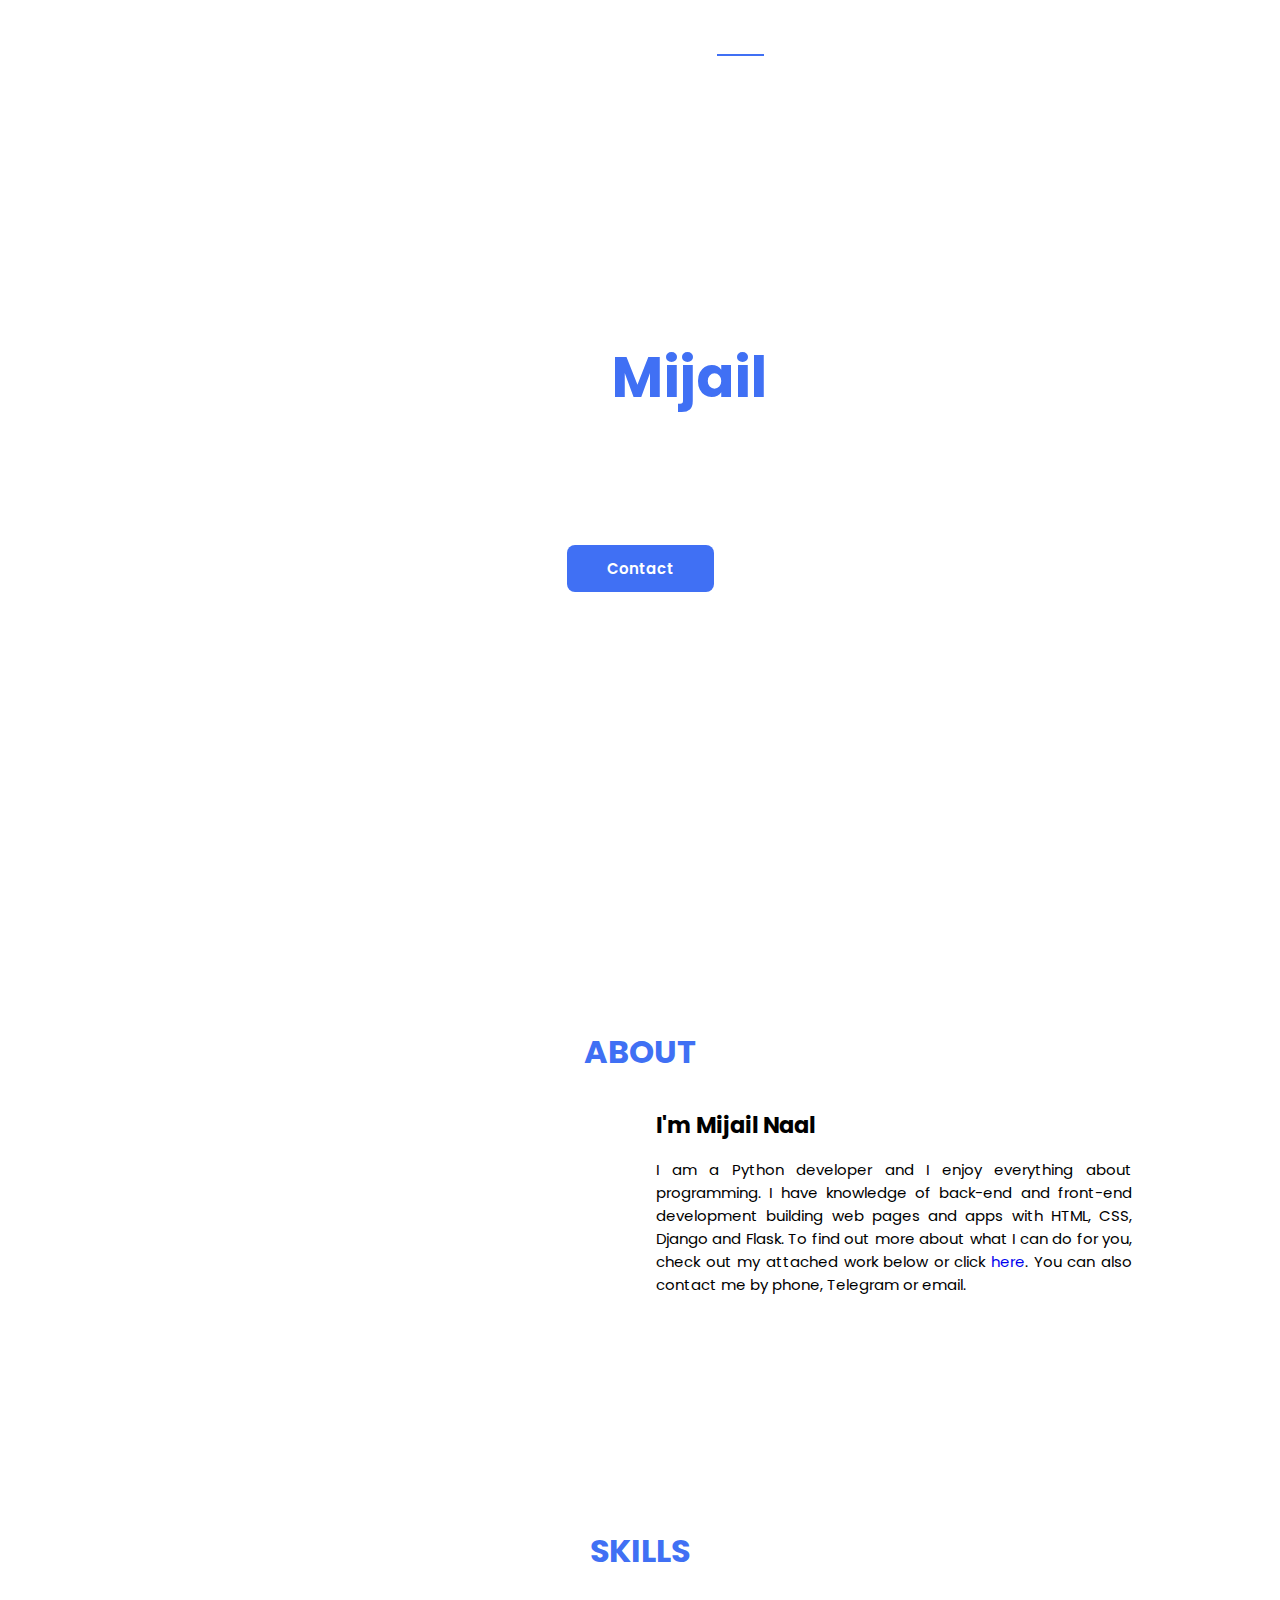
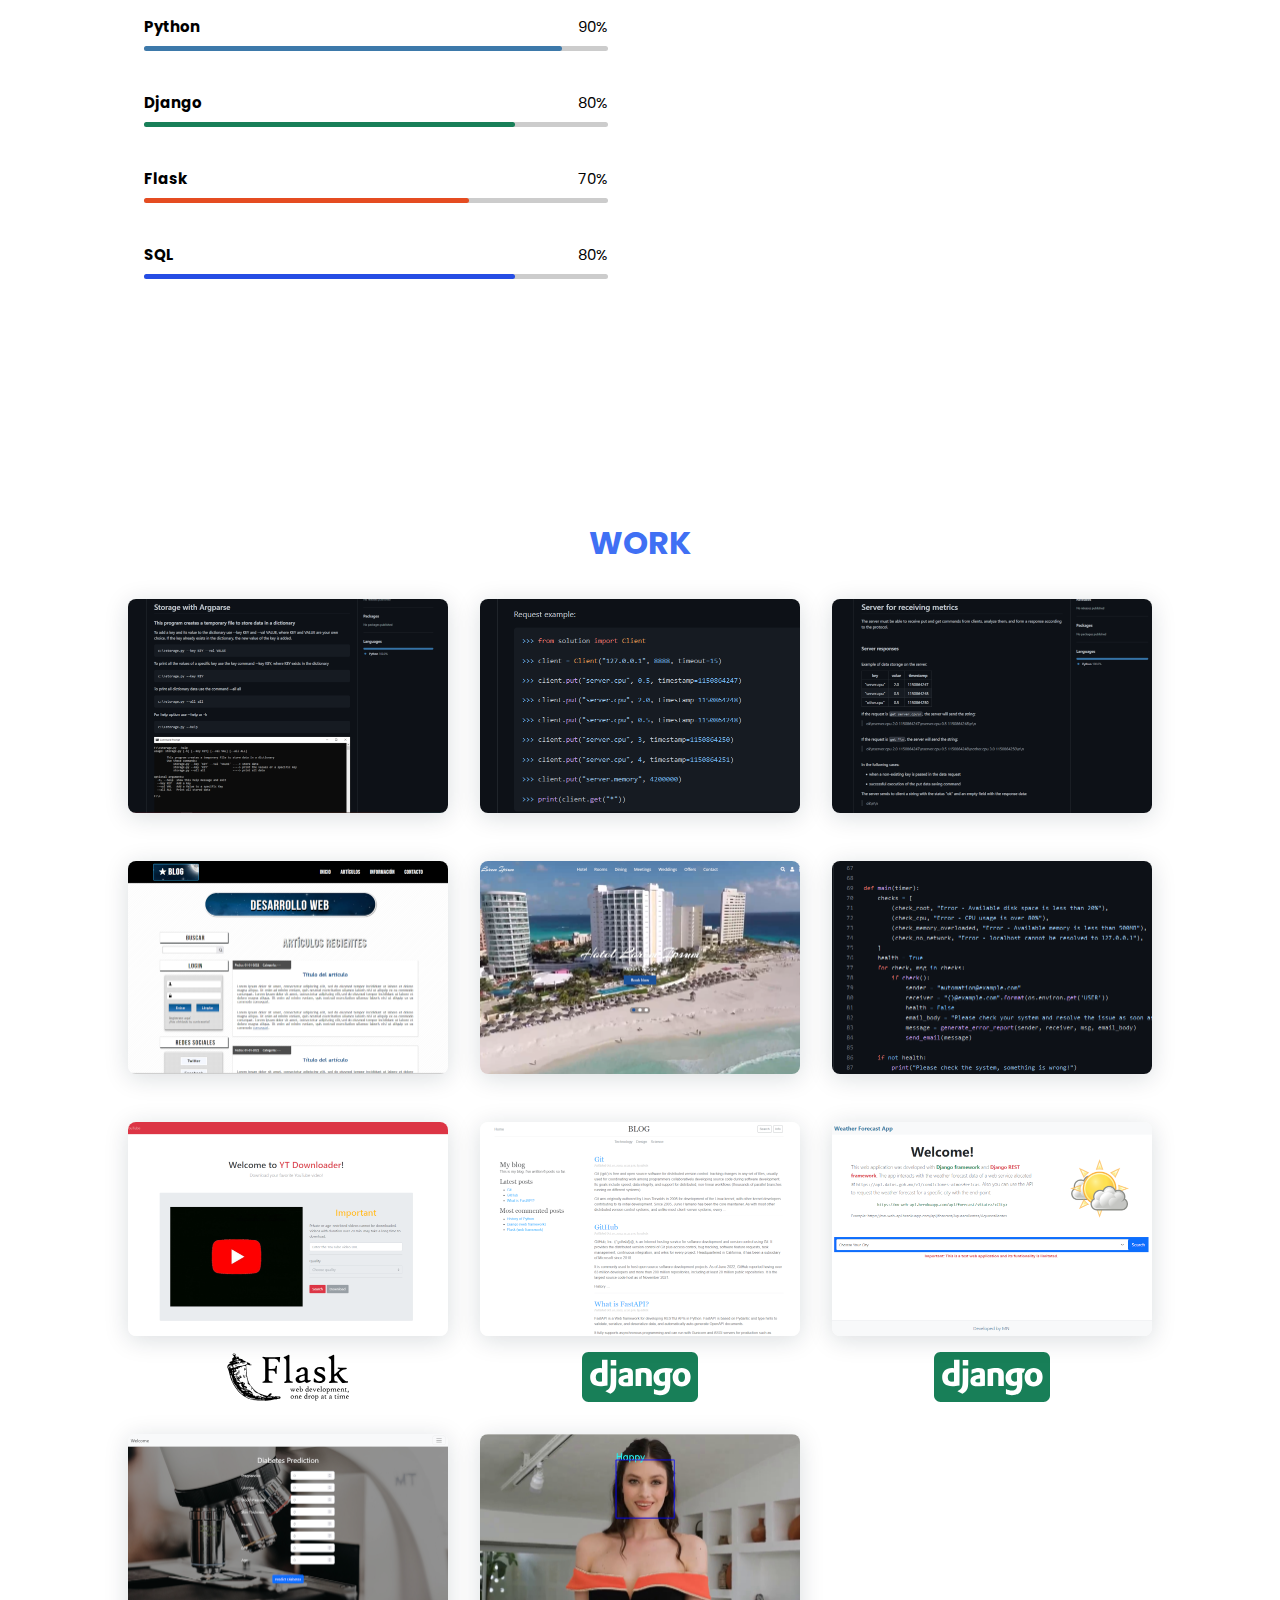
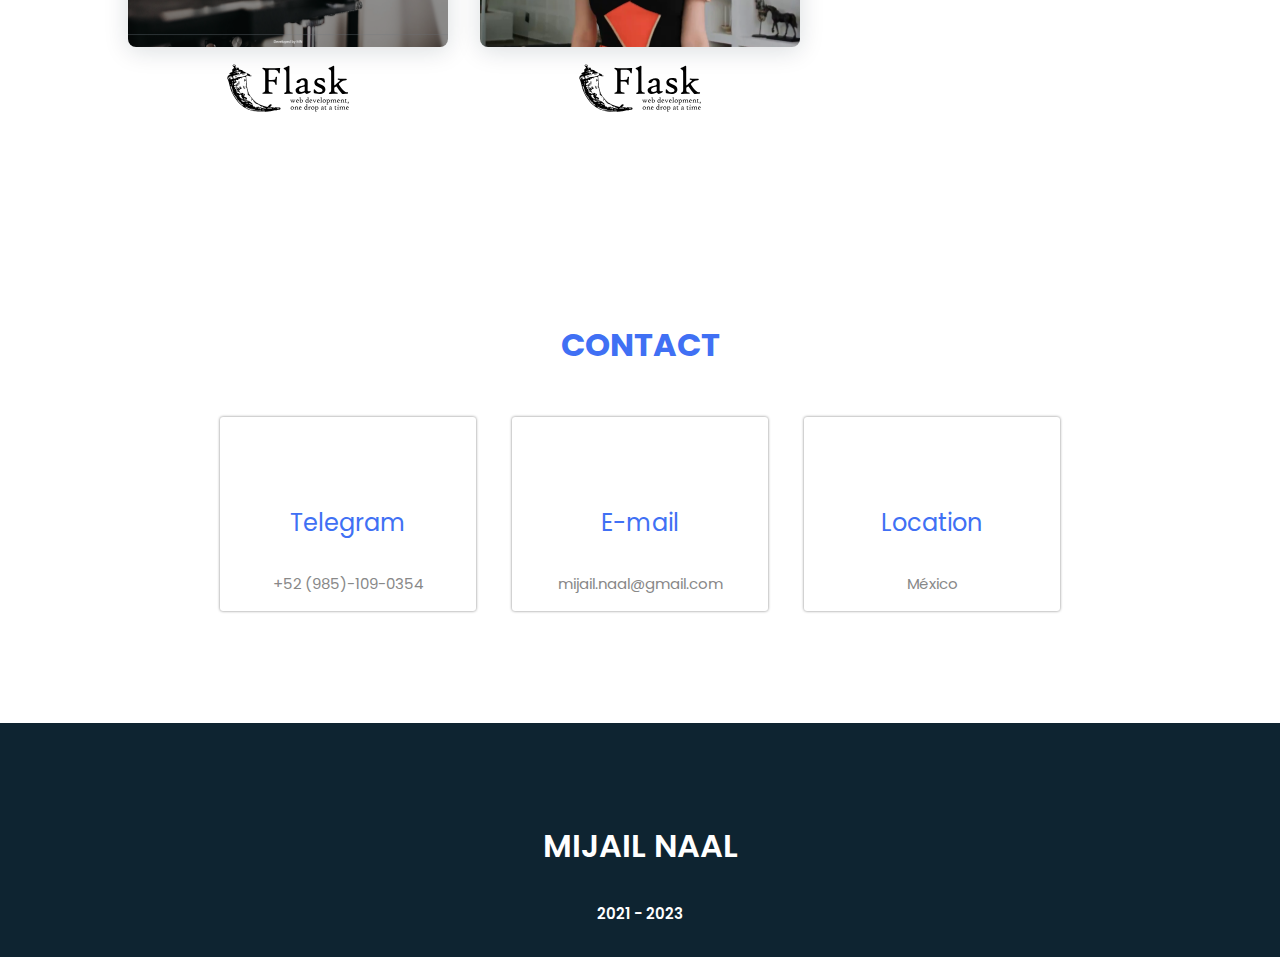
==== commit 4b864ee3: "update 26042023" ====
--- a/index.html
+++ b/index.html
@@ -9,8 +9,8 @@
     <link rel="stylesheet" href="assets/css/styles.css">
 
     <!-- =====BOX ICONS===== -->
-    <link href='https://cdn.jsdelivr.net/npm/boxicons@2.0.5/css/boxicons.min.css' rel='stylesheet'>
-    <link rel="stylesheet" href="https://cdnjs.cloudflare.com/ajax/libs/font-awesome/5.15.4/css/all.min.css">
+    <link rel="stylesheet" href="https://cdnjs.cloudflare.com/ajax/libs/boxicons/2.1.4/css/boxicons.min.css" integrity="sha512-cn16Qw8mzTBKpu08X0fwhTSv02kK/FojjNLz0bwp2xJ4H+yalwzXKFw/5cLzuBZCxGWIA+95X4skzvo8STNtSg==" crossorigin="anonymous" referrerpolicy="no-referrer" />
+    <link rel="stylesheet" href="https://cdnjs.cloudflare.com/ajax/libs/font-awesome/6.2.1/css/all.min.css" integrity="sha512-MV7K8+y+gLIBoVD59lQIYicR65iaqukzvf/nwasF0nqhPay5w/9lJmVM2hMDcnK1OnMGCdVK+iQrJ7lzPJQd1w==" crossorigin="anonymous" referrerpolicy="no-referrer" />
 
     <title>Portfolio MIJAIL NAAL</title>
 </head>
@@ -48,8 +48,8 @@
                     <a href="#contact" class="button button__transition">Contact</a>
                 </div>
                 <div class="home__social">
-                    <a href="#contact" class="home__social-icon"><i class='bx bx-mail-send'></i></a>
-                    <a href="https://github.com/MIJAIL-NAAL" target="_blank" class="home__social-icon"><i
+                    <a href="#contact" class="home__social-icon" title="Contact"><i class='bx bx-mail-send'></i></a>
+                    <a href="https://github.com/MIJAIL-NAAL" target="_blank" class="home__social-icon" title="GitHub"><i
                             class='bx bxl-github'></i></a>
                     <a href="es.html" class="home__social-icon" title="Español"><i class="bx bx-world"></i></a>
                 </div>
@@ -66,16 +66,11 @@
                 <div>
                     <h2 class="about__subtitle">I'm Mijail Naal</h2>
                     <p class="about__text">I am a Python developer and I enjoy everything about programming. I have
-                        knowledge of back-end and front-end development building web pages, sites and apps with HTML, CSS, Django and JS. To find out
+                        knowledge of back-end and front-end development building web pages and apps with HTML, CSS, Django and Flask. To find out
                         more about what I can do for you, check out my attached work below or click <a href="#work">here</a>. 
                         You can also contact me by phone, Telegram or email.
                     </p>
                     <br>
-                    <div>
-                        <a download="" href="assets/cv/cv-eng.pdf" target="_blank" class="button">
-                            Download CV <i class="fas fa-download button__icon"></i>
-                        </a>
-                    </div>
                 </div>
             </div>
         </section>
@@ -96,31 +91,32 @@
                     </div>
                     <div class="skills__data">
                         <div class="skills__names">
-                            <h3 class="skills__name">HTML</h3>
+                            <h3 class="skills__name">Django</h3>
                             <span class="skills__number">80%</span>
                         </div>
                         <div class="skills__bar">
-                            <span class="skills__percentage skills__html"></span>
+                            <span class="skills__percentage skills__django"></span>
                         </div>
                     </div>
                     <div class="skills__data">
                         <div class="skills__names">
-                            <h3 class="skills__name">CSS</h3>
+                            <h3 class="skills__name">Flask</h3>
                             <span class="skills__number">70%</span>
                         </div>
                         <div class="skills__bar">
-                            <span class="skills__percentage skills__css"></span>
+                            <span class="skills__percentage skills__flask"></span>
                         </div>
                     </div>
                     <div class="skills__data">
                         <div class="skills__names">
-                            <h3 class="skills__name">Django</h3>
+                            <h3 class="skills__name">SQL</h3>
                             <span class="skills__number">80%</span>
                         </div>
                         <div class="skills__bar">
-                            <span class="skills__percentage skills__dj"></span>
-                        </div>
-                    </div>
+                            <span class="skills__percentage skills__sql"></span>
+                        </div>
+                    </div>
+                    
                 </div>
                 <div>
                     <img src="assets/img/skills.jpg" alt="" class="skills__img">
@@ -249,7 +245,7 @@
                             <h3>Downloader</h3>
                             <br>
                             <p>Web app</p>
-                            <a href="https://mn-apps.herokuapp.com/" target="_blank" class="btn">See more</a>
+                            <a href="https://yt.up.railway.app/" target="_blank" class="btn">See more</a>
                         </div>
                     </div>
                     <div class="tech-container">
@@ -283,12 +279,46 @@
                             <h3>with Django</h3>
                             <br>
                             <p>App REST-API</p>
-                            <a href="https://mn-web-api.herokuapp.com/" target="_blank" class="btn">See more</a>
+                            <a href="https://wforecast.onrender.com/" target="_blank" class="btn">See more</a>
                         </div>
                     </div>
                     <div class="tech-container">
                         <ul class="tech-ul">
                             <li class="tech-li-2"><img src="assets/img/logos/django.svg" alt=""></li>
+                        </ul>
+                    </div>
+                </div>
+                <div>
+                    <div class="work__img">
+                        <img src="assets/img/work/predictions.png" alt="">
+                        <div class="content">
+                            <h3>Predictions app</h3>
+                            <h3>with Flask</h3>
+                            <br>
+                            <p>Web App</p>
+                            <a href="https://github.com/MIJAIL-NAAL/ds-prediction" target="_blank" class="btn">Source code</a>
+                        </div>
+                    </div>
+                    <div class="tech-container">
+                        <ul class="tech-ul">
+                            <li class="tech-li-2"><img src="assets/img/logos/flask.svg" alt=""></li>
+                        </ul>
+                    </div>
+                </div>
+                <div>
+                    <div class="work__img">
+                        <img src="assets/img/work/ml-fer.png" alt="">
+                        <div class="content">
+                            <h3>Facial Expression</h3>
+                            <h3>Recognition</h3>
+                            <br>
+                            <p>ML project</p>
+                            <a href="https://github.com/MIJAIL-NAAL/ml-fer" target="_blank" class="btn">Source code</a>
+                        </div>
+                    </div>
+                    <div class="tech-container">
+                        <ul class="tech-ul">
+                            <li class="tech-li-2"><img src="assets/img/logos/flask.svg" alt=""></li>
                         </ul>
                     </div>
                 </div>
@@ -333,12 +363,12 @@
             <a href="es.html" class="footer__icon" title="Translate"><i class="bx bx-world"></i></a>
         </div>
         <p class="footer__title">MIJAIL NAAL</p>
-        <span></span>
+        <span>2021 - 2023</span>
         <p class="footer__rights"></p>
     </footer>
 
     <!--===== SCROLL REVEAL =====-->
-    <script src="https://unpkg.com/scrollreveal"></script>
+    <script src="https://cdnjs.cloudflare.com/ajax/libs/scrollReveal.js/4.0.9/scrollreveal.min.js" integrity="sha512-Kr+RPfLjQ71E0cJ9nseJ6jwTrnmMnuSPnnsVQQ/ZYYCjOHKfJcWj8ILICXnvf9A7ZQChNzIbr9x/ZAxA6xAZlQ==" crossorigin="anonymous" referrerpolicy="no-referrer"></script>
 
     <!--===== MAIN JS =====-->
     <script src="assets/js/main.js"></script>
--- a/assets/css/styles.css
+++ b/assets/css/styles.css
@@ -326,17 +326,17 @@
   background-color: #3d79aa;
 }
 
-.skills__html{
+.skills__flask{
+  width: 70%;
+  background-color: #e54c21;
+}
+
+.skills__sql{
   width: 80%;
-  background-color: #e54c21;
-}
-
-.skills__css{
-  width: 70%;
   background-color: #264de4;
 }
 
-.skills__dj{
+.skills__django{
   width: 80%;
   /*background-color: #0c4b33;*/
   /*background-color: #38a179;*/
